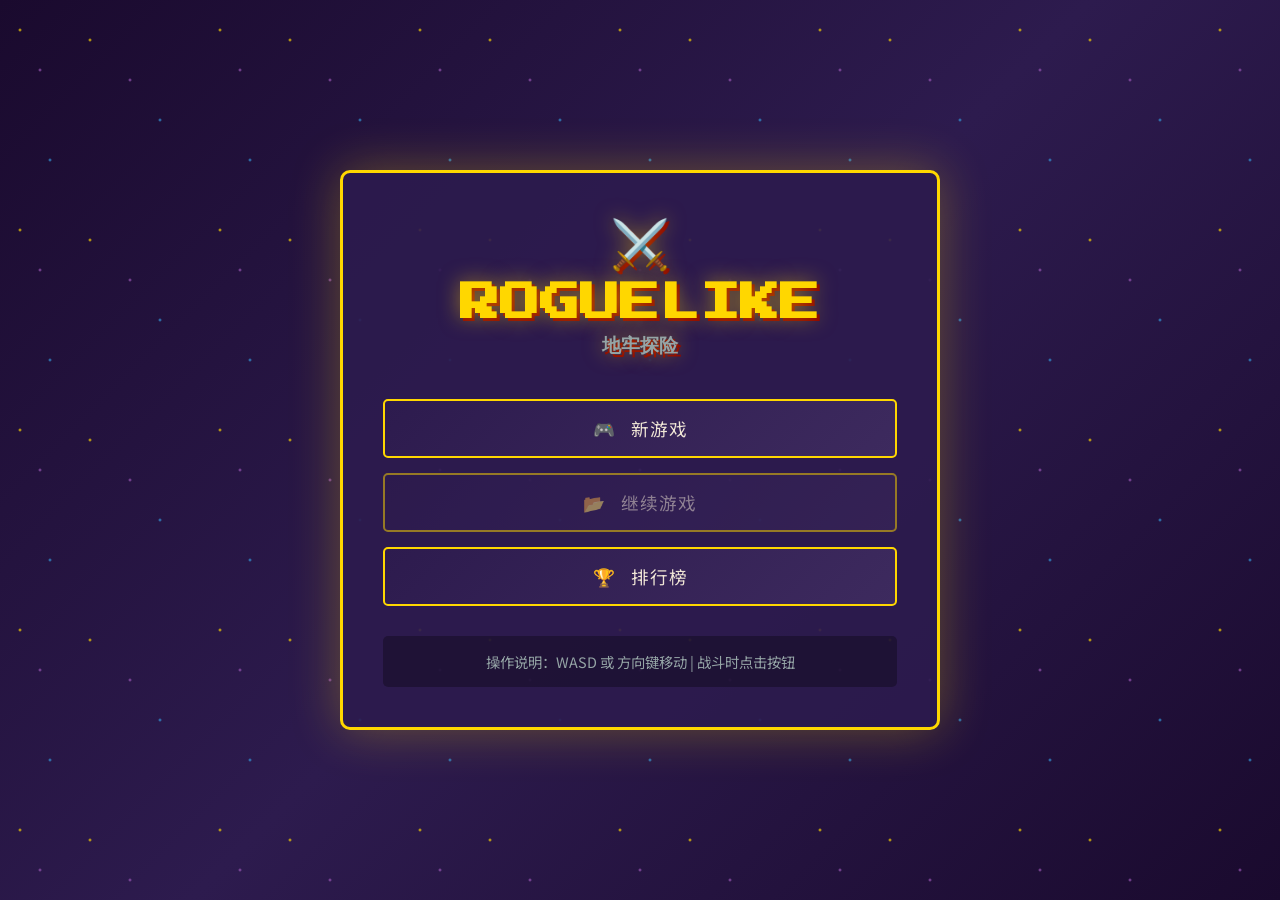
==== frontend/index.html @ e5e08348 ".304984940616331:a542dd87078f7dea1361ec938a90c319_6a3677250bc5a3fb0d9a4c0b.6a3685c40bc5a3fb0d9a4d8b." ====
<!DOCTYPE html>
<html lang="zh-CN">
<head>
    <meta charset="UTF-8">
    <meta name="viewport" content="width=device-width, initial-scale=1.0">
    <title>Roguelike 地牢探险</title>
    <link rel="stylesheet" href="css/style.css">
    <link href="https://fonts.googleapis.com/css2?family=Press+Start+2P&family=Noto+Sans+SC:wght@400;700&display=swap" rel="stylesheet">
</head>
<body>
    <div id="particles-bg"></div>

    <div id="main-menu" class="screen active">
        <div class="menu-container">
            <h1 class="game-title">
                <span class="title-icon">⚔️</span>
                <span class="title-text">ROGUELIKE</span>
                <span class="title-sub">地牢探险</span>
            </h1>
            <div class="menu-buttons">
                <button class="menu-btn" id="new-game-btn">
                    <span class="btn-icon">🎮</span>
                    新游戏
                </button>
                <button class="menu-btn" id="continue-btn">
                    <span class="btn-icon">📂</span>
                    继续游戏
                </button>
                <button class="menu-btn" id="scores-btn">
                    <span class="btn-icon">🏆</span>
                    排行榜
                </button>
            </div>
            <div class="menu-controls">
                <p>操作说明：WASD 或 方向键移动 | 战斗时点击按钮</p>
            </div>
        </div>
    </div>

    <div id="scores-screen" class="screen">
        <div class="scores-container">
            <h2 class="scores-title">🏆 历史排行榜</h2>
            <div id="scores-list" class="scores-list">
            </div>
            <button class="menu-btn back-btn" id="back-to-menu-btn">
                <span class="btn-icon">🔙</span>
                返回主菜单
            </button>
        </div>
    </div>

    <div id="game-screen" class="screen">
        <div class="game-container">
            <div class="left-panel">
                <div id="weather-panel" class="weather-panel hidden">
                    <h3 class="panel-title">🌤️ 当前天气</h3>
                    <div id="weather-grid" class="weather-grid"></div>
                </div>
                <div class="player-panel">
                    <h3 class="panel-title">🧙 角色状态</h3>
                    <div class="player-stats">
                        <div class="stat-row">
                            <span class="stat-label">等级</span>
                            <span class="stat-value" id="player-level">1</span>
                        </div>
                        <div class="stat-row">
                            <span class="stat-label">积分</span>
                            <span class="stat-value" id="player-score">0</span>
                        </div>
                        <div class="stat-row">
                            <span class="stat-label">击杀</span>
                            <span class="stat-value" id="player-kills">0</span>
                        </div>
                        <div class="stat-row">
                            <span class="stat-label">层数</span>
                            <span class="stat-value" id="player-floor">1</span>
                        </div>
                        <div class="stat-row">
                            <span class="stat-label">💰 金币</span>
                            <span class="stat-value" id="player-gold" style="color: var(--accent-gold);">50</span>
                        </div>
                    </div>
                    <div class="bar-container">
                        <div class="bar-label">
                            <span>❤️ 生命值</span>
                            <span id="hp-text">100/100</span>
                        </div>
                        <div class="bar hp-bar">
                            <div class="bar-fill" id="hp-fill"></div>
                        </div>
                    </div>
                    <div class="bar-container">
                        <div class="bar-label">
                            <span>⭐ 经验值</span>
                            <span id="exp-text">0/100</span>
                        </div>
                        <div class="bar exp-bar">
                            <div class="bar-fill" id="exp-fill"></div>
                        </div>
                    </div>
                    <div class="attributes">
                        <div class="attr-item">
                            <span class="attr-icon">⚔️</span>
                            <span class="attr-label">攻击</span>
                            <span class="attr-value" id="player-attack">10</span>
                        </div>
                        <div class="attr-item">
                            <span class="attr-icon">🛡️</span>
                            <span class="attr-label">防御</span>
                            <span class="attr-value" id="player-defense">5</span>
                        </div>
                    </div>
                    <div class="equipment-slots">
                        <h4 class="sub-title">装备栏</h4>
                        <div class="equip-row">
                            <div class="equip-slot" data-slot="weapon">
                                <span class="slot-label">武器</span>
                                <div class="slot-content" id="equip-weapon">-</div>
                            </div>
                            <div class="equip-slot" data-slot="armor">
                                <span class="slot-label">护甲</span>
                                <div class="slot-content" id="equip-armor">-</div>
                            </div>
                            <div class="equip-slot" data-slot="accessory">
                                <span class="slot-label">饰品</span>
                                <div class="slot-content" id="equip-accessory">-</div>
                            </div>
                        </div>
                    </div>
                </div>
            </div>

            <div class="center-panel">
                <div id="map-container" class="map-container">
                    <div id="game-map" class="game-map"></div>
                </div>

                <div id="combat-overlay" class="combat-overlay hidden">
                    <div class="combat-container">
                        <h3 class="combat-title">⚔️ 战斗中！</h3>
                        <div class="combat-enemy">
                            <div class="enemy-icon" id="enemy-icon">👹</div>
                            <div class="enemy-info">
                                <div class="enemy-name" id="enemy-name">敌人</div>
                                <div class="bar-container">
                                    <div class="bar-label">
                                        <span>❤️ HP</span>
                                        <span id="enemy-hp-text">50/50</span>
                                    </div>
                                    <div class="bar enemy-hp-bar">
                                        <div class="bar-fill" id="enemy-hp-fill"></div>
                                    </div>
                                </div>
                            </div>
                        </div>
                        <div class="combat-log" id="combat-log"></div>
                        <div class="combat-actions" id="combat-actions">
                            <button class="combat-btn attack-btn" data-action="attack">
                                <span class="btn-icon">⚔️</span>攻击
                            </button>
                            <button class="combat-btn defend-btn" data-action="defend">
                                <span class="btn-icon">🛡️</span>防御
                            </button>
                            <button class="combat-btn heal-btn" data-action="heal">
                                <span class="btn-icon">💚</span>休息
                            </button>
                            <button class="combat-btn flee-btn" data-action="flee">
                                <span class="btn-icon">🏃</span>逃跑
                            </button>
                        </div>
                    </div>
                </div>
            </div>

            <div class="right-panel">
                <div class="inventory-panel">
                    <h3 class="panel-title">🎒 背包</h3>
                    <div id="inventory-grid" class="inventory-grid"></div>
                </div>
                <div class="quest-panel">
                    <h3 class="panel-title">📋 当前任务</h3>
                    <div id="quest-list" class="quest-list"></div>
                </div>
                <div class="combo-info">
                    <span id="combo-display" class="combo-display hidden">🔥 连击 x1</span>
                </div>
                <div class="log-panel">
                    <h3 class="panel-title">📜 消息日志</h3>
                    <div id="game-log" class="game-log"></div>
                </div>
                <div class="game-actions">
                    <button class="action-btn" id="save-btn">
                        <span class="btn-icon">💾</span>保存
                    </button>
                    <button class="action-btn" id="quit-btn">
                        <span class="btn-icon">🚪</span>退出
                    </button>
                </div>
            </div>
        </div>
    </div>

    <div id="gameover-screen" class="screen">
        <div class="gameover-container">
            <h2 class="gameover-title">💀 你死了</h2>
            <div class="gameover-stats">
                <div class="final-stat">
                    <span class="stat-icon">🏆</span>
                    <span class="stat-label">最终积分</span>
                    <span class="stat-value" id="final-score">0</span>
                </div>
                <div class="final-stat">
                    <span class="stat-icon">⚔️</span>
                    <span class="stat-label">击杀敌人</span>
                    <span class="stat-value" id="final-kills">0</span>
                </div>
                <div class="final-stat">
                    <span class="stat-icon">🏰</span>
                    <span class="stat-label">到达层数</span>
                    <span class="stat-value" id="final-floor">1</span>
                </div>
                <div class="final-stat">
                    <span class="stat-icon">⭐</span>
                    <span class="stat-label">角色等级</span>
                    <span class="stat-value" id="final-level">1</span>
                </div>
            </div>
            <div class="medal-display" id="medal-display">🥉</div>
            <div class="gameover-actions">
                <button class="menu-btn" id="restart-btn">
                    <span class="btn-icon">🔄</span>再来一局
                </button>
                <button class="menu-btn" id="menu-btn">
                    <span class="btn-icon">🏠</span>返回主菜单
                </button>
            </div>
        </div>
    </div>

    <div id="item-modal" class="modal hidden">
        <div class="modal-content">
            <h3 class="modal-title" id="modal-item-name">物品名称</h3>
            <div class="modal-item-info">
                <span class="modal-item-icon" id="modal-item-icon">🗡️</span>
                <span class="modal-item-rarity" id="modal-item-rarity">普通</span>
            </div>
            <div class="modal-item-stats" id="modal-item-stats"></div>
            <div class="modal-actions">
                <button class="modal-btn" id="equip-btn">装备</button>
                <button class="modal-btn hidden" id="use-btn">使用</button>
                <button class="modal-btn" id="discard-btn">丢弃</button>
                <button class="modal-btn" id="close-modal-btn">关闭</button>
            </div>
        </div>
    </div>

    <div id="merchant-overlay" class="modal hidden">
        <div class="modal-content merchant-modal">
            <div class="merchant-header">
                <div class="merchant-avatar">
                    <span id="merchant-icon">🧙‍♂️</span>
                </div>
                <div class="merchant-title">
                    <h3 class="modal-title" id="merchant-name">流浪商人</h3>
                    <div class="merchant-gold-display">
                        <span>💰 你的金币: </span>
                        <span id="merchant-gold" style="color: var(--accent-gold);">50</span>
                    </div>
                </div>
                <button class="close-btn" id="close-merchant-btn">✕</button>
            </div>
            
            <div class="merchant-tabs">
                <button class="merchant-tab active" id="tab-buy">🛒 购买装备</button>
                <button class="merchant-tab" id="tab-sell">📤 出售物品</button>
                <button class="merchant-tab" id="tab-upgrade">💪 购买属性</button>
                <button class="merchant-tab" id="tab-steal">🗡️ 盗窃</button>
            </div>
            
            <div class="merchant-content" id="merchant-content"></div>
        </div>
    </div>

    <div id="shop-item-modal" class="modal hidden">
        <div class="modal-content" style="max-width: 420px;">
            <h3 class="modal-title" id="shop-item-name">物品名称</h3>
            <div class="modal-item-info">
                <span class="modal-item-icon" id="shop-item-icon">🗡️</span>
                <span class="modal-item-rarity" id="shop-item-rarity">普通</span>
            </div>
            <div class="shop-item-price" id="shop-item-price">💰 50</div>
            <div class="modal-item-stats" id="shop-item-stats"></div>
            <div class="shop-item-desc" id="shop-item-desc"></div>
            <div class="modal-actions">
                <button class="modal-btn" id="shop-confirm-btn" style="background: #2ECC71;">确认购买</button>
                <button class="modal-btn" id="shop-cancel-btn">取消</button>
            </div>
        </div>
    </div>

    <div id="notification" class="notification hidden"></div>

    <script src="js/data.js"></script>
    <script src="js/weatherSystem.js"></script>
    <script src="js/mapGenerator.js"></script>
    <script src="js/combatSystem.js"></script>
    <script src="js/characterSystem.js"></script>
    <script src="js/storage.js"></script>
    <script src="js/game.js"></script>
    <script src="js/main.js"></script>
</body>
</html>
---- frontend/css/style.css ----
* {
    margin: 0;
    padding: 0;
    box-sizing: border-box;
}

:root {
    --bg-primary: #1a0a2e;
    --bg-secondary: #2D1B4E;
    --bg-tertiary: #3d2a5e;
    --accent-gold: #FFD700;
    --accent-red: #8B0000;
    --accent-cyan: #1A5276;
    --text-primary: #f0e6d6;
    --text-secondary: #95A5A6;
    --hp-color: #e74c3c;
    --exp-color: #9b59b6;
    --rarity-common: #95A5A6;
    --rarity-uncommon: #2ECC71;
    --rarity-rare: #3498DB;
    --rarity-epic: #9B59B6;
    --rarity-legendary: #F1C40F;
}

body {
    font-family: 'Noto Sans SC', sans-serif;
    background: linear-gradient(135deg, #1a0a2e 0%, #2D1B4E 50%, #1a0a2e 100%);
    color: var(--text-primary);
    min-height: 100vh;
    overflow: hidden;
}

#particles-bg {
    position: fixed;
    top: 0;
    left: 0;
    width: 100%;
    height: 100%;
    pointer-events: none;
    z-index: 0;
    background: 
        radial-gradient(2px 2px at 20px 30px, #FFD700, transparent),
        radial-gradient(2px 2px at 40px 70px, #9B59B6, transparent),
        radial-gradient(2px 2px at 50px 160px, #3498DB, transparent),
        radial-gradient(2px 2px at 90px 40px, #FFD700, transparent),
        radial-gradient(2px 2px at 130px 80px, #9B59B6, transparent),
        radial-gradient(2px 2px at 160px 120px, #3498DB, transparent);
    background-size: 200px 200px;
    animation: twinkle 4s ease-in-out infinite;
}

@keyframes twinkle {
    0%, 100% { opacity: 0.5; }
    50% { opacity: 1; }
}

.screen {
    position: fixed;
    top: 0;
    left: 0;
    width: 100%;
    height: 100%;
    display: none;
    z-index: 1;
}

.screen.active {
    display: flex;
}

.menu-container, .scores-container, .gameover-container {
    margin: auto;
    text-align: center;
    padding: 40px;
    background: rgba(45, 27, 78, 0.9);
    border: 3px solid var(--accent-gold);
    border-radius: 10px;
    box-shadow: 0 0 50px rgba(255, 215, 0, 0.3);
    max-width: 600px;
    width: 90%;
}

.game-title {
    font-family: 'Press Start 2P', cursive;
    font-size: 2.5rem;
    color: var(--accent-gold);
    text-shadow: 0 0 20px rgba(255, 215, 0, 0.5), 3px 3px 0 var(--accent-red);
    margin-bottom: 40px;
    animation: float 3s ease-in-out infinite;
}

@keyframes float {
    0%, 100% { transform: translateY(0); }
    50% { transform: translateY(-10px); }
}

.title-icon {
    display: block;
    font-size: 3rem;
    margin-bottom: 10px;
}

.title-sub {
    display: block;
    font-size: 1.2rem;
    color: var(--text-secondary);
    margin-top: 10px;
}

.menu-buttons {
    display: flex;
    flex-direction: column;
    gap: 15px;
    margin-bottom: 30px;
}

.menu-btn {
    background: linear-gradient(135deg, var(--bg-secondary) 0%, var(--bg-tertiary) 100%);
    border: 2px solid var(--accent-gold);
    color: var(--text-primary);
    padding: 15px 30px;
    font-size: 1.1rem;
    font-family: 'Noto Sans SC', sans-serif;
    cursor: pointer;
    border-radius: 5px;
    transition: all 0.3s ease;
    text-transform: uppercase;
    letter-spacing: 1px;
    position: relative;
    overflow: hidden;
}

.menu-btn:hover {
    background: linear-gradient(135deg, var(--accent-gold) 0%, #ffed4a 100%);
    color: var(--bg-primary);
    transform: translateY(-3px);
    box-shadow: 0 5px 20px rgba(255, 215, 0, 0.5);
}

.menu-btn:active {
    transform: translateY(-1px);
}

.btn-icon {
    margin-right: 10px;
}

.menu-controls {
    margin-top: 30px;
    padding: 15px;
    background: rgba(0, 0, 0, 0.3);
    border-radius: 5px;
    font-size: 0.9rem;
    color: var(--text-secondary);
}

.scores-title {
    font-size: 1.8rem;
    color: var(--accent-gold);
    margin-bottom: 30px;
}

.scores-list {
    max-height: 400px;
    overflow-y: auto;
    margin-bottom: 30px;
}

.score-item {
    display: flex;
    justify-content: space-between;
    align-items: center;
    padding: 12px 20px;
    margin-bottom: 10px;
    background: rgba(0, 0, 0, 0.3);
    border-radius: 5px;
    border-left: 4px solid var(--accent-gold);
}

.score-rank {
    font-size: 1.5rem;
    font-weight: bold;
    color: var(--accent-gold);
    width: 40px;
}

.score-info {
    flex: 1;
    text-align: left;
    margin-left: 15px;
}

.score-value {
    font-size: 1.3rem;
    font-weight: bold;
    color: var(--accent-gold);
}

.score-date {
    font-size: 0.8rem;
    color: var(--text-secondary);
}

.back-btn {
    margin-top: 20px;
}

.game-container {
    display: flex;
    width: 100%;
    height: 100vh;
    padding: 10px;
    gap: 10px;
}

.left-panel, .right-panel {
    width: 280px;
    display: flex;
    flex-direction: column;
    gap: 10px;
}

.center-panel {
    flex: 1;
    position: relative;
    display: flex;
    flex-direction: column;
}

.player-panel, .inventory-panel, .log-panel {
    background: rgba(45, 27, 78, 0.9);
    border: 2px solid var(--accent-gold);
    border-radius: 8px;
    padding: 15px;
}

.panel-title {
    font-size: 1.1rem;
    color: var(--accent-gold);
    margin-bottom: 15px;
    padding-bottom: 10px;
    border-bottom: 1px solid var(--accent-gold);
}

.player-stats {
    display: grid;
    grid-template-columns: 1fr 1fr;
    gap: 10px;
    margin-bottom: 15px;
}

.stat-row {
    display: flex;
    justify-content: space-between;
    background: rgba(0, 0, 0, 0.3);
    padding: 8px;
    border-radius: 4px;
}

.stat-label {
    color: var(--text-secondary);
}

.stat-value {
    font-weight: bold;
    color: var(--accent-gold);
}

.bar-container {
    margin-bottom: 12px;
}

.bar-label {
    display: flex;
    justify-content: space-between;
    margin-bottom: 5px;
    font-size: 0.9rem;
}

.bar {
    height: 20px;
    background: rgba(0, 0, 0, 0.5);
    border-radius: 10px;
    overflow: hidden;
    border: 1px solid rgba(255, 255, 255, 0.2);
}

.bar-fill {
    height: 100%;
    transition: width 0.3s ease;
    border-radius: 10px;
}

.hp-bar .bar-fill {
    background: linear-gradient(90deg, #c0392b, #e74c3c);
}

.exp-bar .bar-fill {
    background: linear-gradient(90deg, #8e44ad, #9b59b6);
}

.enemy-hp-bar .bar-fill {
    background: linear-gradient(90deg, #c0392b, #e74c3c);
}

.attributes {
    display: flex;
    gap: 15px;
    margin-top: 15px;
}

.attr-item {
    flex: 1;
    background: rgba(0, 0, 0, 0.3);
    padding: 10px;
    border-radius: 5px;
    text-align: center;
}

.attr-icon {
    display: block;
    font-size: 1.5rem;
}

.attr-label {
    display: block;
    font-size: 0.8rem;
    color: var(--text-secondary);
}

.attr-value {
    display: block;
    font-size: 1.2rem;
    font-weight: bold;
    color: var(--accent-gold);
}

.sub-title {
    font-size: 0.9rem;
    color: var(--text-secondary);
    margin: 15px 0 10px 0;
}

.equipment-slots {
    margin-top: 15px;
}

.equip-row {
    display: flex;
    gap: 8px;
}

.equip-slot {
    flex: 1;
    background: rgba(0, 0, 0, 0.3);
    border: 2px dashed var(--text-secondary);
    border-radius: 5px;
    padding: 8px;
    text-align: center;
    min-height: 60px;
    cursor: pointer;
    transition: all 0.2s ease;
}

.equip-slot:hover {
    border-color: var(--accent-gold);
    background: rgba(255, 215, 0, 0.1);
}

.equip-slot.equipped {
    border-style: solid;
    border-color: var(--accent-gold);
}

.slot-label {
    display: block;
    font-size: 0.7rem;
    color: var(--text-secondary);
    margin-bottom: 5px;
}

.slot-content {
    font-size: 1.5rem;
}

.map-container {
    flex: 1;
    background: rgba(0, 0, 0, 0.7);
    border: 2px solid var(--accent-gold);
    border-radius: 8px;
    overflow: hidden;
    position: relative;
}

.game-map {
    width: 100%;
    height: 100%;
    display: grid;
    font-family: 'Courier New', monospace;
    font-size: 12px;
    line-height: 1;
    padding: 10px;
    overflow: auto;
}

.map-row {
    display: flex;
    white-space: nowrap;
}

.map-cell {
    width: 16px;
    height: 16px;
    display: flex;
    align-items: center;
    justify-content: center;
    font-size: 14px;
}

.map-cell.wall {
    background: #1a1a2e;
    color: #4a4a6a;
}

.map-cell.floor {
    background: #2d2d4a;
    color: #5a5a7a;
}

.map-cell.floor.explored {
    background: #3d3d5a;
}

.map-cell.player {
    color: #FFD700;
    text-shadow: 0 0 10px rgba(255, 215, 0, 0.8);
    animation: pulse 1s ease-in-out infinite;
}

@keyframes pulse {
    0%, 100% { transform: scale(1); }
    50% { transform: scale(1.2); }
}

.map-cell.enemy {
    color: #e74c3c;
}

.map-cell.item {
    color: #f39c12;
}

.map-cell.stairs {
    color: #3498db;
    animation: glow 2s ease-in-out infinite;
}

@keyframes glow {
    0%, 100% { text-shadow: 0 0 5px #3498db; }
    50% { text-shadow: 0 0 15px #3498db, 0 0 25px #3498db; }
}

.map-cell.unexplored {
    background: #0a0a1a;
    color: transparent;
}

.inventory-grid {
    display: grid;
    grid-template-columns: repeat(4, 1fr);
    gap: 5px;
    max-height: 200px;
    overflow-y: auto;
}

.inventory-slot {
    aspect-ratio: 1;
    background: rgba(0, 0, 0, 0.3);
    border: 2px solid var(--text-secondary);
    border-radius: 5px;
    display: flex;
    align-items: center;
    justify-content: center;
    font-size: 1.5rem;
    cursor: pointer;
    transition: all 0.2s ease;
    position: relative;
}

.inventory-slot:hover {
    border-color: var(--accent-gold);
    transform: scale(1.1);
}

.inventory-slot.rarity-common { border-color: var(--rarity-common); }
.inventory-slot.rarity-uncommon { border-color: var(--rarity-uncommon); }
.inventory-slot.rarity-rare { border-color: var(--rarity-rare); }
.inventory-slot.rarity-epic { border-color: var(--rarity-epic); }
.inventory-slot.rarity-legendary { 
    border-color: var(--rarity-legendary);
    box-shadow: 0 0 10px rgba(241, 196, 15, 0.5);
}

.game-log {
    height: 200px;
    overflow-y: auto;
    background: rgba(0, 0, 0, 0.3);
    border-radius: 5px;
    padding: 10px;
    font-size: 0.85rem;
    line-height: 1.5;
}

.log-entry {
    margin-bottom: 5px;
    padding: 3px 5px;
    border-radius: 3px;
}

.log-entry.combat { background: rgba(231, 76, 60, 0.2); }
.log-entry.item { background: rgba(243, 156, 18, 0.2); }
.log-entry.level { background: rgba(155, 89, 182, 0.2); }
.log-entry.system { background: rgba(52, 152, 219, 0.2); }

.game-actions {
    display: flex;
    gap: 10px;
}

.action-btn {
    flex: 1;
    background: var(--bg-tertiary);
    border: 2px solid var(--accent-gold);
    color: var(--text-primary);
    padding: 10px;
    font-size: 0.9rem;
    border-radius: 5px;
    cursor: pointer;
    transition: all 0.2s ease;
}

.action-btn:hover {
    background: var(--accent-gold);
    color: var(--bg-primary);
}

.combat-overlay {
    position: absolute;
    top: 0;
    left: 0;
    width: 100%;
    height: 100%;
    background: rgba(0, 0, 0, 0.9);
    display: flex;
    align-items: center;
    justify-content: center;
    z-index: 10;
    animation: fadeIn 0.3s ease;
}

@keyframes fadeIn {
    from { opacity: 0; }
    to { opacity: 1; }
}

.combat-container {
    background: var(--bg-secondary);
    border: 3px solid var(--accent-red);
    border-radius: 10px;
    padding: 30px;
    max-width: 500px;
    width: 90%;
    text-align: center;
    box-shadow: 0 0 50px rgba(139, 0, 0, 0.5);
}

.combat-title {
    font-size: 1.5rem;
    color: var(--accent-red);
    margin-bottom: 20px;
    animation: shake 0.5s ease-in-out;
}

@keyframes shake {
    0%, 100% { transform: translateX(0); }
    25% { transform: translateX(-5px); }
    75% { transform: translateX(5px); }
}

.combat-enemy {
    display: flex;
    align-items: center;
    gap: 20px;
    margin-bottom: 20px;
    padding: 20px;
    background: rgba(0, 0, 0, 0.3);
    border-radius: 10px;
}

.enemy-icon {
    font-size: 4rem;
    animation: enemyIdle 2s ease-in-out infinite;
}

@keyframes enemyIdle {
    0%, 100% { transform: translateY(0); }
    50% { transform: translateY(-10px); }
}

.enemy-info {
    flex: 1;
    text-align: left;
}

.enemy-name {
    font-size: 1.3rem;
    color: var(--accent-red);
    margin-bottom: 10px;
}

.combat-log {
    height: 100px;
    overflow-y: auto;
    background: rgba(0, 0, 0, 0.5);
    border-radius: 5px;
    padding: 10px;
    margin-bottom: 20px;
    text-align: left;
    font-size: 0.9rem;
}

.combat-log-entry {
    margin-bottom: 5px;
}

.combat-actions {
    display: grid;
    grid-template-columns: repeat(2, 1fr);
    gap: 10px;
}

.combat-btn {
    padding: 15px;
    font-size: 1rem;
    border: 2px solid;
    border-radius: 5px;
    cursor: pointer;
    transition: all 0.2s ease;
    font-family: 'Noto Sans SC', sans-serif;
}

.attack-btn {
    background: rgba(231, 76, 60, 0.2);
    border-color: #e74c3c;
    color: #e74c3c;
}

.attack-btn:hover:not(:disabled) {
    background: #e74c3c;
    color: white;
}

.defend-btn {
    background: rgba(52, 152, 219, 0.2);
    border-color: #3498db;
    color: #3498db;
}

.defend-btn:hover:not(:disabled) {
    background: #3498db;
    color: white;
}

.heal-btn {
    background: rgba(46, 204, 113, 0.2);
    border-color: #2ecc71;
    color: #2ecc71;
}

.heal-btn:hover:not(:disabled) {
    background: #2ecc71;
    color: white;
}

.flee-btn {
    background: rgba(243, 156, 18, 0.2);
    border-color: #f39c12;
    color: #f39c12;
}

.flee-btn:hover:not(:disabled) {
    background: #f39c12;
    color: white;
}

.combat-btn:disabled {
    opacity: 0.5;
    cursor: not-allowed;
}

.damage-number {
    position: absolute;
    font-size: 2rem;
    font-weight: bold;
    color: #e74c3c;
    text-shadow: 2px 2px 0 #000;
    animation: damageFloat 1s ease-out forwards;
    pointer-events: none;
}

@keyframes damageFloat {
    0% { transform: translateY(0) scale(1); opacity: 1; }
    100% { transform: translateY(-50px) scale(1.5); opacity: 0; }
}

.gameover-title {
    font-size: 2.5rem;
    color: var(--accent-red);
    margin-bottom: 30px;
    text-shadow: 0 0 20px rgba(139, 0, 0, 0.5);
}

.gameover-stats {
    display: grid;
    grid-template-columns: 1fr 1fr;
    gap: 15px;
    margin-bottom: 30px;
}

.final-stat {
    background: rgba(0, 0, 0, 0.3);
    padding: 20px;
    border-radius: 10px;
    border: 2px solid var(--accent-gold);
}

.stat-icon {
    display: block;
    font-size: 2rem;
    margin-bottom: 5px;
}

.final-stat .stat-label {
    display: block;
    font-size: 0.9rem;
    color: var(--text-secondary);
    margin-bottom: 5px;
}

.final-stat .stat-value {
    display: block;
    font-size: 2rem;
    color: var(--accent-gold);
}

.medal-display {
    font-size: 5rem;
    margin: 20px 0;
    animation: medalSpin 2s ease-in-out;
}

@keyframes medalSpin {
    0% { transform: rotate(0deg) scale(0); }
    50% { transform: rotate(360deg) scale(1.2); }
    100% { transform: rotate(720deg) scale(1); }
}

.gameover-actions {
    display: flex;
    gap: 15px;
    justify-content: center;
}

.modal {
    position: fixed;
    top: 0;
    left: 0;
    width: 100%;
    height: 100%;
    background: rgba(0, 0, 0, 0.8);
    display: flex;
    align-items: center;
    justify-content: center;
    z-index: 100;
}

.modal-content {
    background: var(--bg-secondary);
    border: 3px solid var(--accent-gold);
    border-radius: 10px;
    padding: 30px;
    max-width: 400px;
    width: 90%;
    text-align: center;
}

.modal-title {
    font-size: 1.5rem;
    color: var(--accent-gold);
    margin-bottom: 20px;
}

.modal-item-info {
    margin-bottom: 20px;
}

.modal-item-icon {
    font-size: 4rem;
    display: block;
    margin-bottom: 10px;
}

.modal-item-rarity {
    padding: 5px 15px;
    border-radius: 20px;
    font-size: 0.9rem;
}

.modal-item-stats {
    background: rgba(0, 0, 0, 0.3);
    padding: 15px;
    border-radius: 5px;
    margin-bottom: 20px;
}

.modal-stat {
    display: flex;
    justify-content: space-between;
    margin-bottom: 5px;
}

.modal-actions {
    display: flex;
    gap: 10px;
    justify-content: center;
}

.modal-btn {
    padding: 10px 20px;
    background: var(--bg-tertiary);
    border: 2px solid var(--accent-gold);
    color: var(--text-primary);
    border-radius: 5px;
    cursor: pointer;
    transition: all 0.2s ease;
}

.modal-btn:hover {
    background: var(--accent-gold);
    color: var(--bg-primary);
}

.notification {
    position: fixed;
    top: 20px;
    left: 50%;
    transform: translateX(-50%);
    background: var(--bg-secondary);
    border: 2px solid var(--accent-gold);
    padding: 15px 30px;
    border-radius: 5px;
    z-index: 1000;
    animation: slideDown 0.3s ease;
    box-shadow: 0 5px 20px rgba(0, 0, 0, 0.5);
}

@keyframes slideDown {
    from { transform: translateX(-50%) translateY(-100px); opacity: 0; }
    to { transform: translateX(-50%) translateY(0); opacity: 1; }
}

.hidden {
    display: none !important;
}

@media (max-width: 1200px) {
    .game-container {
        flex-direction: column;
        height: auto;
        min-height: 100vh;
        overflow-y: auto;
    }
    
    .left-panel, .right-panel {
        width: 100%;
        flex-direction: row;
        flex-wrap: wrap;
    }
    
    .player-panel, .inventory-panel, .log-panel {
        flex: 1;
        min-width: 250px;
    }
    
    .center-panel {
        min-height: 400px;
    }
}

@media (max-width: 768px) {
    .game-title {
        font-size: 1.5rem;
    }
    
    .left-panel, .right-panel {
        flex-direction: column;
    }
    
    .player-panel, .inventory-panel, .log-panel {
        width: 100%;
    }
    
    .game-map {
        font-size: 10px;
    }
    
    .map-cell {
        width: 12px;
        height: 12px;
        font-size: 10px;
    }
}

::-webkit-scrollbar {
    width: 8px;
    height: 8px;
}

::-webkit-scrollbar-track {
    background: rgba(0, 0, 0, 0.3);
    border-radius: 4px;
}

::-webkit-scrollbar-thumb {
    background: var(--accent-gold);
    border-radius: 4px;
}

::-webkit-scrollbar-thumb:hover {
    background: #ffed4a;
}

.weather-panel {
    background: rgba(45, 27, 78, 0.9);
    border: 2px solid var(--accent-gold);
    border-radius: 8px;
    padding: 15px;
    margin-bottom: 10px;
}

.weather-grid {
    display: flex;
    flex-direction: column;
    gap: 8px;
}

.weather-item {
    display: flex;
    align-items: center;
    gap: 10px;
    padding: 8px 10px;
    background: rgba(0, 0, 0, 0.3);
    border-radius: 5px;
    border-left: 4px solid;
    transition: all 0.3s ease;
}

.weather-item:hover {
    background: rgba(255, 255, 255, 0.05);
}

.weather-icon {
    font-size: 1.5rem;
    animation: weatherPulse 2s ease-in-out infinite;
}

@keyframes weatherPulse {
    0%, 100% { transform: scale(1); opacity: 1; }
    50% { transform: scale(1.1); opacity: 0.9; }
}

.weather-info {
    flex: 1;
}

.weather-name {
    font-size: 0.95rem;
    font-weight: bold;
    color: var(--text-primary);
}

.weather-duration {
    font-size: 0.75rem;
    color: var(--text-secondary);
    margin-bottom: 4px;
}

.weather-progress {
    width: 100%;
    height: 4px;
    background: rgba(0, 0, 0, 0.4);
    border-radius: 2px;
    overflow: hidden;
}

.weather-progress-bar {
    height: 100%;
    border-radius: 2px;
    transition: width 0.3s ease, background 0.3s ease;
}

.weather-item.urgent {
    animation: urgentPulse 1s ease-in-out infinite;
    border-left-width: 6px;
}

.weather-item.urgent .weather-icon {
    animation: urgentShake 0.5s ease-in-out infinite;
}

@keyframes urgentPulse {
    0%, 100% { box-shadow: 0 0 0 0 rgba(231, 76, 60, 0); }
    50% { box-shadow: 0 0 10px 2px rgba(231, 76, 60, 0.4); }
}

@keyframes urgentShake {
    0%, 100% { transform: translateX(0); }
    25% { transform: translateX(-2px) rotate(-5deg); }
    75% { transform: translateX(2px) rotate(5deg); }
}

.map-cell.dimmed {
    opacity: 0.45;
    filter: saturate(0.6);
}

.map-container.weather-acid-rain {
    background: rgba(39, 174, 96, 0.15) !important;
    box-shadow: inset 0 0 80px rgba(39, 174, 96, 0.4), 0 0 30px rgba(39, 174, 96, 0.2);
}

.map-container.weather-acid-rain::before {
    content: '';
    position: absolute;
    top: 0;
    left: 0;
    right: 0;
    bottom: 0;
    background: 
        repeating-linear-gradient(
            100deg,
            transparent 0%,
            transparent 48%,
            rgba(39, 174, 96, 0.3) 49%,
            rgba(46, 204, 113, 0.5) 50%,
            rgba(39, 174, 96, 0.3) 51%,
            transparent 52%,
            transparent 100%
        );
    background-size: 12px 100%;
    animation: acidRain 0.5s linear infinite;
    pointer-events: none;
    opacity: 0.7;
    z-index: 10;
}

.map-container.weather-acid-rain::after {
    content: '💧';
    position: absolute;
    top: -20px;
    left: 0;
    right: 0;
    bottom: 0;
    font-size: 16px;
    line-height: 30px;
    letter-spacing: 40px;
    text-align: center;
    overflow: hidden;
    animation: acidRainDrops 1.5s linear infinite;
    pointer-events: none;
    opacity: 0.4;
    z-index: 11;
}

@keyframes acidRain {
    0% { background-position: 0 0; }
    100% { background-position: 0 30px; }
}

@keyframes acidRainDrops {
    0% { transform: translateY(-100%); opacity: 0; }
    10% { opacity: 0.6; }
    90% { opacity: 0.6; }
    100% { transform: translateY(100%); opacity: 0; }
}

.map-container.weather-gravity {
    background: rgba(155, 89, 182, 0.18) !important;
    box-shadow: inset 0 0 100px rgba(155, 89, 182, 0.4), 0 0 40px rgba(155, 89, 182, 0.3);
}

.map-container.weather-gravity::before {
    content: '';
    position: absolute;
    top: 5%;
    left: 5%;
    right: 5%;
    bottom: 5%;
    border: 3px dashed rgba(155, 89, 182, 0.5);
    border-radius: 50%;
    animation: gravitySwirl 6s linear infinite;
    pointer-events: none;
    z-index: 10;
}

.map-container.weather-gravity::after {
    content: '🌀';
    position: absolute;
    top: 50%;
    left: 50%;
    transform: translate(-50%, -50%);
    font-size: 100px;
    opacity: 0.15;
    animation: gravityCenter 4s ease-in-out infinite;
    pointer-events: none;
    z-index: 9;
}

@keyframes gravitySwirl {
    0% { transform: rotate(0deg) scale(1); }
    50% { transform: rotate(180deg) scale(1.05); }
    100% { transform: rotate(360deg) scale(1); }
}

@keyframes gravityCenter {
    0%, 100% { transform: translate(-50%, -50%) rotate(0deg) scale(1); opacity: 0.15; }
    50% { transform: translate(-50%, -50%) rotate(180deg) scale(1.2); opacity: 0.25; }
}

.map-container.weather-extreme-cold {
    background: rgba(52, 152, 219, 0.2) !important;
    box-shadow: inset 0 0 80px rgba(52, 152, 219, 0.5), 0 0 30px rgba(52, 152, 219, 0.2);
    filter: saturate(0.7) brightness(0.95);
}

.map-container.weather-extreme-cold::before {
    content: '❄';
    position: absolute;
    top: 0;
    left: 0;
    right: 0;
    bottom: 0;
    color: rgba(155, 200, 255, 0.4);
    font-size: 18px;
    line-height: 25px;
    letter-spacing: 25px;
    text-align: center;
    overflow: hidden;
    animation: coldFalling 2.5s linear infinite;
    pointer-events: none;
    z-index: 10;
    text-shadow: 0 0 5px rgba(52, 152, 219, 0.5);
}

.map-container.weather-extreme-cold::after {
    content: '❄️';
    position: absolute;
    top: 0;
    left: 20px;
    right: 0;
    bottom: 0;
    color: rgba(255, 255, 255, 0.3);
    font-size: 12px;
    line-height: 40px;
    letter-spacing: 50px;
    text-align: left;
    overflow: hidden;
    animation: coldFalling2 4s linear infinite;
    pointer-events: none;
    z-index: 11;
}

@keyframes coldFalling {
    0% { transform: translateY(-100%) rotate(0deg); opacity: 0; }
    20% { opacity: 0.8; }
    80% { opacity: 0.8; }
    100% { transform: translateY(100%) rotate(360deg); opacity: 0; }
}

@keyframes coldFalling2 {
    0% { transform: translateY(-100%) rotate(0deg); opacity: 0; }
    15% { opacity: 0.5; }
    85% { opacity: 0.5; }
    100% { transform: translateY(100%) rotate(-360deg); opacity: 0; }
}

.map-container.weather-magma-heat {
    background: rgba(231, 76, 60, 0.2) !important;
    box-shadow: inset 0 0 100px rgba(231, 76, 60, 0.5), 0 0 40px rgba(231, 76, 60, 0.3);
    filter: saturate(1.2) contrast(1.05);
}

.map-container.weather-magma-heat::before {
    content: '';
    position: absolute;
    top: 0;
    left: 0;
    right: 0;
    bottom: 0;
    background: 
        radial-gradient(ellipse at 30% 100%, rgba(255, 100, 50, 0.4) 0%, transparent 60%),
        radial-gradient(ellipse at 70% 100%, rgba(231, 76, 60, 0.3) 0%, transparent 50%);
    animation: heatWave 1.5s ease-in-out infinite;
    pointer-events: none;
    z-index: 9;
}

.map-container.weather-magma-heat::after {
    content: '🔥';
    position: absolute;
    bottom: 5px;
    left: 0;
    right: 0;
    font-size: 20px;
    line-height: 25px;
    letter-spacing: 30px;
    text-align: center;
    opacity: 0.25;
    animation: heatFlicker 0.5s ease-in-out infinite alternate;
    pointer-events: none;
    z-index: 10;
}

@keyframes heatWave {
    0%, 100% { opacity: 0.7; transform: scaleY(1) translateY(0); }
    50% { opacity: 1; transform: scaleY(1.15) translateY(-5px); }
}

@keyframes heatFlicker {
    0% { opacity: 0.2; transform: scale(1); }
    100% { opacity: 0.35; transform: scale(1.1); }
}

.map-container.weather-thick-fog {
    background: rgba(127, 140, 141, 0.35) !important;
    box-shadow: inset 0 0 120px rgba(100, 110, 120, 0.7), 0 0 30px rgba(127, 140, 141, 0.3);
    filter: blur(0.5px) saturate(0.6);
}

.map-container.weather-thick-fog::before {
    content: '';
    position: absolute;
    top: 0;
    left: 0;
    right: 0;
    bottom: 0;
    background: 
        radial-gradient(ellipse at 20% 30%, rgba(220, 220, 220, 0.5) 0%, transparent 50%),
        radial-gradient(ellipse at 80% 70%, rgba(200, 200, 200, 0.4) 0%, transparent 50%),
        radial-gradient(ellipse at 50% 50%, rgba(180, 180, 180, 0.3) 0%, transparent 60%);
    background-size: 250% 250%;
    animation: fogDrift 12s ease-in-out infinite;
    pointer-events: none;
    z-index: 10;
}

.map-container.weather-thick-fog::after {
    content: '';
    position: absolute;
    top: 0;
    left: 0;
    right: 0;
    bottom: 0;
    background: 
        radial-gradient(ellipse at 60% 20%, rgba(200, 200, 200, 0.35) 0%, transparent 40%),
        radial-gradient(ellipse at 30% 80%, rgba(180, 180, 180, 0.3) 0%, transparent 45%);
    background-size: 300% 300%;
    animation: fogDrift2 20s ease-in-out infinite reverse;
    pointer-events: none;
    z-index: 11;
}

@keyframes fogDrift {
    0%, 100% { background-position: 0% 0%; opacity: 0.8; }
    50% { background-position: 100% 100%; opacity: 1; }
}

@keyframes fogDrift2 {
    0%, 100% { background-position: 100% 0%; }
    50% { background-position: 0% 100%; }
}

.map-container.weather-thunderstorm {
    background: rgba(70, 50, 20, 0.3) !important;
    box-shadow: inset 0 0 80px rgba(243, 156, 18, 0.3), 0 0 30px rgba(243, 156, 18, 0.2);
    animation: thunderFlash 3s ease-in-out infinite;
}

.map-container.weather-thunderstorm::before {
    content: '';
    position: absolute;
    top: 0;
    left: 0;
    right: 0;
    bottom: 0;
    background: 
        repeating-linear-gradient(
            95deg,
            transparent 0%,
            transparent 48%,
            rgba(200, 200, 255, 0.2) 49%,
            transparent 51%,
            transparent 100%
        );
    background-size: 15px 100%;
    animation: rainFall 0.6s linear infinite;
    pointer-events: none;
    opacity: 0.6;
    z-index: 9;
}

.map-container.weather-thunderstorm::after {
    content: '⚡';
    position: absolute;
    top: 10%;
    left: 50%;
    transform: translateX(-50%);
    font-size: 80px;
    opacity: 0;
    animation: lightningBolt 3s ease-in-out infinite;
    pointer-events: none;
    z-index: 15;
    filter: drop-shadow(0 0 20px rgba(255, 255, 0, 0.8));
}

@keyframes thunderFlash {
    0%, 88%, 100% { 
        box-shadow: inset 0 0 80px rgba(243, 156, 18, 0.3), 0 0 30px rgba(243, 156, 18, 0.2);
        background: rgba(70, 50, 20, 0.3);
    }
    89%, 91% { 
        box-shadow: inset 0 0 150px rgba(255, 255, 255, 0.9), 0 0 60px rgba(255, 255, 0, 0.6);
        background: rgba(180, 160, 100, 0.4);
    }
    90% { 
        box-shadow: inset 0 0 100px rgba(255, 255, 200, 0.7), 0 0 40px rgba(255, 200, 0, 0.5);
    }
}

@keyframes rainFall {
    0% { background-position: 0 0; }
    100% { background-position: 0 40px; }
}

@keyframes lightningBolt {
    0%, 88%, 100% { opacity: 0; transform: translateX(-50%) scale(0.8); }
    89%, 91% { opacity: 1; transform: translateX(-50%) scale(1.2); }
    90% { opacity: 0.5; }
}

.map-container.weather-divine-light {
    background: rgba(46, 204, 113, 0.15) !important;
    box-shadow: inset 0 0 100px rgba(46, 204, 113, 0.4), 0 0 40px rgba(46, 204, 113, 0.3);
    filter: saturate(1.1) brightness(1.05);
}

.map-container.weather-divine-light::before {
    content: '';
    position: absolute;
    top: 0;
    left: 0;
    right: 0;
    bottom: 0;
    background: 
        linear-gradient(180deg,
        rgba(200, 255, 200, 0.25),
        rgba(46, 204, 113, 0.1) 30%,
        transparent 60%);
    background-size: 100% 200%;
    animation: divineShine 4s ease-in-out infinite;
    pointer-events: none;
    z-index: 9;
}

.map-container.weather-divine-light::after {
    content: '✨';
    position: absolute;
    top: 0;
    left: 0;
    right: 0;
    bottom: 0;
    font-size: 14px;
    line-height: 40px;
    letter-spacing: 40px;
    text-align: center;
    opacity: 0.3;
    animation: divineSparkle 3s ease-in-out infinite;
    pointer-events: none;
    z-index: 10;
    text-shadow: 0 0 10px rgba(255, 255, 200, 0.8);
}

@keyframes divineShine {
    0%, 100% { background-position: 0 -80%; opacity: 0.7; }
    50% { background-position: 0 20%; opacity: 1; }
}

@keyframes divineSparkle {
    0%, 100% { opacity: 0.2; transform: translateY(0); }
    50% { opacity: 0.4; transform: translateY(-5px); }
}

.map-container.weather-undead-fog {
    background: rgba(60, 30, 80, 0.35) !important;
    box-shadow: inset 0 0 100px rgba(142, 68, 173, 0.5), 0 0 40px rgba(142, 68, 173, 0.3);
    filter: saturate(0.5) hue-rotate(10deg);
}

.map-container.weather-undead-fog::before {
    content: '';
    position: absolute;
    top: 0;
    left: 0;
    right: 0;
    bottom: 0;
    background: 
        radial-gradient(ellipse at 20% 30%, rgba(180, 100, 200, 0.4) 0%, transparent 50%),
        radial-gradient(ellipse at 80% 70%, rgba(142, 68, 173, 0.35) 0%, transparent 50%),
        radial-gradient(ellipse at 50% 50%, rgba(100, 50, 120, 0.3) 0%, transparent 60%);
    background-size: 300% 300%;
    animation: undeadSwirl 15s linear infinite;
    pointer-events: none;
    z-index: 10;
}

.map-container.weather-undead-fog::after {
    content: '👻';
    position: absolute;
    top: 0;
    left: 0;
    right: 0;
    bottom: 0;
    font-size: 20px;
    line-height: 50px;
    letter-spacing: 60px;
    text-align: center;
    opacity: 0.15;
    animation: undeadFloating 8s ease-in-out infinite;
    pointer-events: none;
    z-index: 11;
}

@keyframes undeadSwirl {
    0% { background-position: 0% 0%; }
    100% { background-position: 100% 100%; }
}

@keyframes undeadFloating {
    0%, 100% { opacity: 0.1; transform: translateY(0) translateX(0); }
    25% { opacity: 0.2; transform: translateY(-10px) translateX(5px); }
    50% { opacity: 0.15; transform: translateY(-5px) translateX(-5px); }
    75% { opacity: 0.25; transform: translateY(-15px) translateX(3px); }
}

.log-entry.weather {
    background: rgba(155, 89, 182, 0.2);
}

.merchant-modal {
    max-width: 700px;
    width: 90%;
    max-height: 85vh;
    overflow: hidden;
    display: flex;
    flex-direction: column;
    padding: 0;
}

.merchant-header {
    display: flex;
    align-items: center;
    gap: 20px;
    padding: 20px;
    background: linear-gradient(135deg, rgba(45, 27, 78, 0.95) 0%, rgba(61, 42, 94, 0.95) 100%);
    border-bottom: 2px solid var(--accent-gold);
    position: relative;
}

.merchant-avatar {
    width: 70px;
    height: 70px;
    background: rgba(0, 0, 0, 0.3);
    border: 3px solid var(--accent-gold);
    border-radius: 50%;
    display: flex;
    align-items: center;
    justify-content: center;
    font-size: 2.5rem;
    box-shadow: 0 0 20px rgba(255, 215, 0, 0.3);
}

.merchant-title {
    flex: 1;
}

.merchant-title .modal-title {
    margin: 0 0 8px 0;
    font-size: 1.4rem;
}

.merchant-gold-display {
    font-size: 1rem;
    color: var(--text-secondary);
}

.close-btn {
    position: absolute;
    top: 15px;
    right: 15px;
    width: 36px;
    height: 36px;
    border: none;
    background: rgba(255, 255, 255, 0.1);
    color: var(--text-primary);
    border-radius: 50%;
    font-size: 1.2rem;
    cursor: pointer;
    transition: all 0.2s ease;
}

.close-btn:hover {
    background: var(--accent-red);
    transform: rotate(90deg);
}

.merchant-tabs {
    display: flex;
    background: rgba(0, 0, 0, 0.3);
    border-bottom: 2px solid rgba(255, 215, 0, 0.3);
}

.merchant-tab {
    flex: 1;
    padding: 15px 10px;
    background: transparent;
    border: none;
    color: var(--text-secondary);
    font-size: 0.95rem;
    font-family: inherit;
    cursor: pointer;
    transition: all 0.3s ease;
    border-bottom: 3px solid transparent;
}

.merchant-tab:hover {
    background: rgba(255, 255, 255, 0.05);
    color: var(--text-primary);
}

.merchant-tab.active {
    color: var(--accent-gold);
    border-bottom-color: var(--accent-gold);
    background: rgba(255, 215, 0, 0.1);
}

.merchant-content {
    flex: 1;
    overflow-y: auto;
    padding: 20px;
    background: rgba(26, 10, 46, 0.95);
}

.merchant-items-grid {
    display: grid;
    grid-template-columns: repeat(auto-fill, minmax(140px, 1fr));
    gap: 12px;
}

.merchant-item {
    background: rgba(45, 27, 78, 0.8);
    border: 2px solid rgba(255, 255, 255, 0.1);
    border-radius: 8px;
    padding: 12px;
    text-align: center;
    cursor: pointer;
    transition: all 0.3s ease;
}

.merchant-item:hover:not(.disabled) {
    transform: translateY(-3px);
    box-shadow: 0 5px 20px rgba(255, 215, 0, 0.3);
}

.merchant-item.disabled {
    opacity: 0.5;
    cursor: not-allowed;
}

.merchant-item.rarity-common { border-color: var(--rarity-common); }
.merchant-item.rarity-uncommon { border-color: var(--rarity-uncommon); }
.merchant-item.rarity-rare { border-color: var(--rarity-rare); }
.merchant-item.rarity-epic { border-color: var(--rarity-epic); }
.merchant-item.rarity-legendary { 
    border-color: var(--rarity-legendary);
    box-shadow: 0 0 15px rgba(241, 196, 15, 0.3);
}

.merchant-item-icon {
    font-size: 2.5rem;
    margin-bottom: 8px;
}

.merchant-item-name {
    font-size: 0.9rem;
    font-weight: bold;
    margin-bottom: 6px;
    color: var(--text-primary);
}

.merchant-item-price {
    font-size: 0.95rem;
    color: var(--accent-gold);
    font-weight: bold;
    margin-bottom: 8px;
}

.merchant-item-stats {
    font-size: 0.75rem;
    color: var(--text-secondary);
    display: flex;
    flex-wrap: wrap;
    gap: 5px;
    justify-content: center;
}

.merchant-item-stats span {
    background: rgba(0, 0, 0, 0.3);
    padding: 2px 6px;
    border-radius: 3px;
}

.upgrade-list {
    display: flex;
    flex-direction: column;
    gap: 12px;
}

.upgrade-item {
    display: flex;
    align-items: center;
    gap: 15px;
    padding: 15px;
    background: rgba(45, 27, 78, 0.8);
    border: 2px solid rgba(255, 255, 255, 0.1);
    border-radius: 8px;
    cursor: pointer;
    transition: all 0.3s ease;
}

.upgrade-item:hover:not(.disabled) {
    transform: translateX(5px);
    border-color: var(--accent-gold);
    box-shadow: 0 0 15px rgba(255, 215, 0, 0.2);
}

.upgrade-item.disabled {
    opacity: 0.5;
    cursor: not-allowed;
}

.upgrade-icon {
    font-size: 2.5rem;
    width: 60px;
    text-align: center;
}

.upgrade-info {
    flex: 1;
}

.upgrade-name {
    font-size: 1.1rem;
    font-weight: bold;
    color: var(--text-primary);
    margin-bottom: 4px;
}

.upgrade-desc {
    font-size: 0.85rem;
    color: var(--text-secondary);
    margin-bottom: 4px;
}

.upgrade-count {
    font-size: 0.8rem;
    color: var(--accent-gold);
}

.upgrade-price {
    font-size: 1.2rem;
    color: var(--accent-gold);
    font-weight: bold;
    min-width: 100px;
    text-align: right;
}

.map-cell.merchant {
    color: #FFD700;
    animation: merchantGlow 2s ease-in-out infinite;
}

@keyframes merchantGlow {
    0%, 100% { text-shadow: 0 0 5px rgba(255, 215, 0, 0.5); }
    50% { text-shadow: 0 0 15px rgba(255, 215, 0, 0.9), 0 0 25px rgba(255, 215, 0, 0.5); }
}

.quest-panel {
    background: linear-gradient(180deg, rgba(155, 89, 182, 0.15) 0%, rgba(52, 73, 94, 0.6) 100%);
    border: 2px solid #9B59B6;
    border-radius: 8px;
    padding: 12px;
    margin-bottom: 10px;
}

.quest-list {
    display: flex;
    flex-direction: column;
    gap: 10px;
    max-height: 260px;
    overflow-y: auto;
}

.quest-empty {
    text-align: center;
    color: #95A5A6;
    padding: 15px;
    font-style: italic;
}

.quest-item {
    background: rgba(44, 62, 80, 0.8);
    border: 1px solid #34495E;
    border-radius: 6px;
    padding: 10px;
    transition: all 0.3s ease;
}

.quest-item.quest-completed {
    border-color: #2ECC71;
    background: rgba(46, 204, 113, 0.15);
}

.quest-header {
    display: flex;
    align-items: center;
    gap: 8px;
    margin-bottom: 6px;
    font-size: 14px;
    font-weight: bold;
}

.quest-icon {
    font-size: 16px;
}

.quest-name {
    flex: 1;
    color: #ECF0F1;
}

.quest-reward {
    color: #F1C40F;
    font-size: 13px;
}

.quest-desc {
    color: #BDC3C7;
    font-size: 12px;
    margin-bottom: 8px;
}

.quest-progress-bar {
    height: 8px;
    background: #2C3E50;
    border-radius: 4px;
    overflow: hidden;
    margin-bottom: 4px;
}

.quest-progress-fill {
    height: 100%;
    background: linear-gradient(90deg, #3498DB, #9B59B6);
    border-radius: 4px;
    transition: width 0.3s ease;
}

.quest-completed .quest-progress-fill {
    background: linear-gradient(90deg, #27AE60, #2ECC71);
}

.quest-progress-text {
    font-size: 11px;
    color: #95A5A6;
    text-align: right;
}

.combo-info {
    text-align: center;
    margin-bottom: 10px;
    min-height: 28px;
}

.combo-display {
    display: inline-block;
    background: linear-gradient(90deg, #E74C3C, #F39C12, #F1C40F);
    -webkit-background-clip: text;
    -webkit-text-fill-color: transparent;
    background-clip: text;
    font-weight: bold;
    font-size: 18px;
    padding: 5px 15px;
    border-radius: 20px;
    border: 2px solid #F39C12;
    animation: comboPulse 0.5s ease-in-out infinite;
    text-shadow: none;
    box-shadow: 0 0 15px rgba(243, 156, 18, 0.4);
}

.combo-display.combo-highlight {
    animation: comboGlow 0.3s ease-in-out infinite;
    border-color: #F1C40F;
    box-shadow: 0 0 20px rgba(241, 196, 15, 0.6);
}

@keyframes comboPulse {
    0%, 100% { transform: scale(1); }
    50% { transform: scale(1.05); }
}

@keyframes comboGlow {
    0%, 100% { transform: scale(1) rotate(-1deg); }
    50% { transform: scale(1.1) rotate(1deg); }
}

.hidden {
    display: none !important;
}

.merchant-item {
    position: relative;
    cursor: pointer;
    transition: all 0.2s ease;
}

.merchant-item:hover {
    transform: translateY(-3px);
    box-shadow: 0 5px 20px rgba(255, 255, 255, 0.15);
}

.item-view-hint {
    font-size: 10px;
    color: #F1C40F;
    text-align: center;
    margin-top: 4px;
    opacity: 0.8;
}

.merchant-footer {
    margin-top: 15px;
    padding-top: 15px;
    border-top: 1px solid rgba(255, 255, 255, 0.1);
    display: flex;
    justify-content: space-between;
    align-items: center;
}

.refresh-btn {
    background: linear-gradient(180deg, #9B59B6 0%, #8E44AD 100%);
    color: white;
    border: none;
    padding: 10px 20px;
    border-radius: 6px;
    cursor: pointer;
    font-size: 14px;
    font-weight: bold;
    transition: all 0.2s ease;
}

.refresh-btn:hover {
    background: linear-gradient(180deg, #8E44AD 0%, #7D3C98 100%);
    transform: translateY(-2px);
    box-shadow: 0 4px 15px rgba(155, 89, 182, 0.4);
}

.refresh-btn:active {
    transform: translateY(0);
}

.refresh-count {
    color: #95A5A6;
    font-size: 12px;
}

.shop-item-price {
    text-align: center;
    font-size: 28px;
    font-weight: bold;
    margin: 15px 0;
    color: var(--accent-gold);
    text-shadow: 0 0 10px rgba(241, 196, 15, 0.3);
}

.shop-item-desc {
    margin-top: 10px;
    padding-top: 10px;
    border-top: 1px solid rgba(255, 255, 255, 0.1);
}

.shop-item-desc-text {
    color: var(--text-secondary);
    font-size: 0.95rem;
    line-height: 1.5;
}

#shop-item-modal .modal-stat {
    display: flex;
    justify-content: space-between;
    padding: 8px 12px;
    background: rgba(52, 73, 94, 0.5);
    border-radius: 6px;
    margin-bottom: 6px;
    font-size: 14px;
}

#shop-item-modal .modal-stat span:first-child {
    color: var(--text-secondary);
}

#shop-item-modal .modal-stat span:last-child {
    color: #2ECC71;
    font-weight: bold;
}
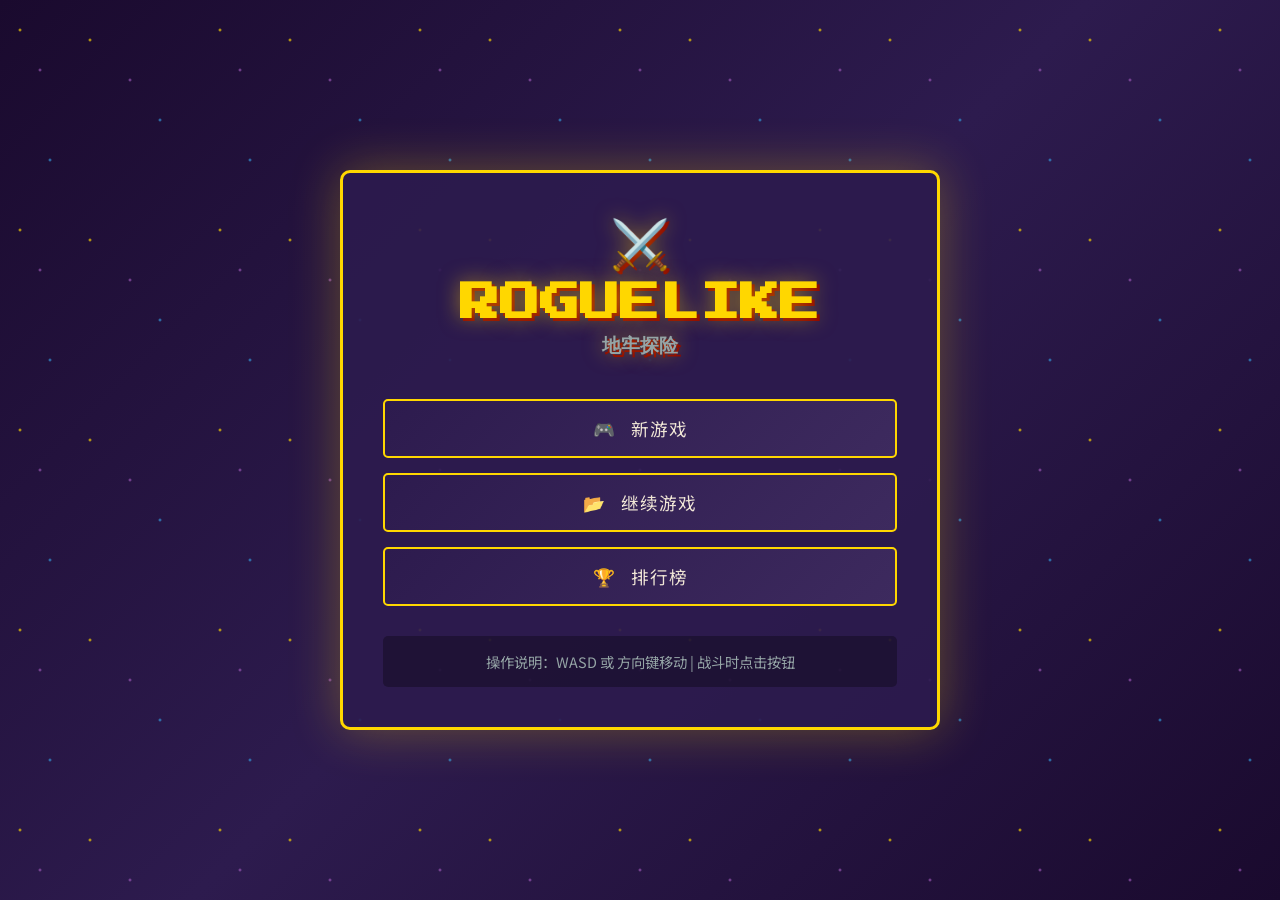
==== commit 16d7d1ea: ".304984940616331:efba4e64558b1a32ca40350ff8021718_6a37eafa0bc5a3fb0d9a5a94.6a380a300bc5a3fb0d9a5e39." ====
--- a/frontend/index.html
+++ b/frontend/index.html
@@ -56,6 +56,19 @@
                     <h3 class="panel-title">🌤️ 当前天气</h3>
                     <div id="weather-grid" class="weather-grid"></div>
                 </div>
+                <div id="difficulty-panel" class="difficulty-panel">
+                    <h3 class="panel-title">⚖️ 难度等级</h3>
+                    <div class="difficulty-name" id="difficulty-name">⚖️ 普通</div>
+                    <div class="bar-container" style="margin: 8px 0;">
+                        <div class="bar difficulty-bar">
+                            <div class="bar-fill" id="difficulty-score-fill" style="width: 33%;"></div>
+                        </div>
+                        <div class="bar-label" style="justify-content: center; margin-top: 4px;">
+                            <span id="difficulty-score-text" style="font-size: 0.85rem;">难度评分: 0</span>
+                        </div>
+                    </div>
+                    <div id="difficulty-stats" class="difficulty-stats"></div>
+                </div>
                 <div class="player-panel">
                     <h3 class="panel-title">🧙 角色状态</h3>
                     <div class="player-stats">
@@ -91,12 +104,26 @@
                     </div>
                     <div class="bar-container">
                         <div class="bar-label">
+                            <span>💙 魔法值</span>
+                            <span id="mp-text">50/50</span>
+                        </div>
+                        <div class="bar mp-bar">
+                            <div class="bar-fill" id="mp-fill"></div>
+                        </div>
+                    </div>
+                    <div class="bar-container">
+                        <div class="bar-label">
                             <span>⭐ 经验值</span>
                             <span id="exp-text">0/100</span>
                         </div>
                         <div class="bar exp-bar">
                             <div class="bar-fill" id="exp-fill"></div>
                         </div>
+                    </div>
+                    <div class="skill-points-container">
+                        <span class="skill-points-label">🌟 技能点: </span>
+                        <span class="skill-points-value" id="skill-points-text">1</span>
+                        <button class="skill-tree-btn" id="open-skill-tree-btn">📚 技能树</button>
                     </div>
                     <div class="attributes">
                         <div class="attr-item">
@@ -108,6 +135,11 @@
                             <span class="attr-icon">🛡️</span>
                             <span class="attr-label">防御</span>
                             <span class="attr-value" id="player-defense">5</span>
+                        </div>
+                        <div class="attr-item">
+                            <span class="attr-icon">🎯</span>
+                            <span class="attr-label">暴击</span>
+                            <span class="attr-value" id="player-crit-chance">0%</span>
                         </div>
                     </div>
                     <div class="equipment-slots">
@@ -131,6 +163,20 @@
             </div>
 
             <div class="center-panel">
+                <div id="minimap-container" class="minimap-container minimap-minimized">
+                    <div class="minimap-header">
+                        <span class="minimap-title">🗺️ 本层地图</span>
+                        <span class="minimap-toggle" id="minimap-toggle">🔍 点击放大</span>
+                    </div>
+                    <div id="minimap" class="minimap"></div>
+                    <div class="minimap-legend">
+                        <span class="legend-item"><span class="legend-dot legend-player"></span>玩家</span>
+                        <span class="legend-item"><span class="legend-dot legend-enemy"></span>怪物</span>
+                        <span class="legend-item"><span class="legend-dot legend-merchant"></span>商人</span>
+                        <span class="legend-item"><span class="legend-dot legend-stairs"></span>楼梯</span>
+                    </div>
+                </div>
+
                 <div id="map-container" class="map-container">
                     <div id="game-map" class="game-map"></div>
                 </div>
@@ -153,7 +199,33 @@
                                 </div>
                             </div>
                         </div>
+                        <div class="combat-player-info">
+                            <div class="combat-player-header">🧙 你的状态</div>
+                            <div class="bar-container combat-bar">
+                                <div class="bar-label">
+                                    <span>❤️ HP</span>
+                                    <span id="combat-hp-text">100/100</span>
+                                </div>
+                                <div class="bar hp-bar">
+                                    <div class="bar-fill" id="combat-hp-fill"></div>
+                                </div>
+                            </div>
+                            <div class="bar-container combat-bar">
+                                <div class="bar-label">
+                                    <span>💙 MP</span>
+                                    <span id="combat-mp-text">50/50</span>
+                                </div>
+                                <div class="bar mp-bar">
+                                    <div class="bar-fill" id="combat-mp-fill"></div>
+                                </div>
+                            </div>
+                            <div id="combat-effects-display" class="combat-effects-display"></div>
+                        </div>
                         <div class="combat-log" id="combat-log"></div>
+                        <div class="combat-skills" id="combat-skills">
+                            <div class="combat-skills-title">🎯 已学技能</div>
+                            <div class="combat-skills-grid" id="combat-skills-grid"></div>
+                        </div>
                         <div class="combat-actions" id="combat-actions">
                             <button class="combat-btn attack-btn" data-action="attack">
                                 <span class="btn-icon">⚔️</span>攻击
@@ -224,6 +296,11 @@
                     <span class="stat-label">角色等级</span>
                     <span class="stat-value" id="final-level">1</span>
                 </div>
+                <div class="final-stat">
+                    <span class="stat-icon">⚖️</span>
+                    <span class="stat-label">最终难度</span>
+                    <span class="stat-value" id="final-difficulty">普通</span>
+                </div>
             </div>
             <div class="medal-display" id="medal-display">🥉</div>
             <div class="gameover-actions">
@@ -298,15 +375,45 @@
         </div>
     </div>
 
+    <div id="minimap-overlay" class="minimap-maximized-overlay"></div>
+
+    <div id="skill-tree-overlay" class="modal hidden">
+        <div class="modal-content skill-tree-modal">
+            <div class="skill-tree-header">
+                <h3 class="modal-title">📚 技能树</h3>
+                <div class="skill-tree-info">
+                    <span>🌟 可用技能点: <span id="skill-tree-points" class="skill-points-highlight">1</span></span>
+                </div>
+                <button class="close-btn" id="close-skill-tree-btn">✕</button>
+            </div>
+            <div class="skill-tree-tabs" id="skill-tree-tabs">
+                <button class="skill-tree-tab active" data-branch="warrior" id="tab-warrior">
+                    <span class="tab-icon">⚔️</span> 战士
+                </button>
+                <button class="skill-tree-tab" data-branch="mage" id="tab-mage">
+                    <span class="tab-icon">🔮</span> 法师
+                </button>
+                <button class="skill-tree-tab" data-branch="assassin" id="tab-assassin">
+                    <span class="tab-icon">🗡️</span> 刺客
+                </button>
+            </div>
+            <div class="skill-tree-branch-desc" id="skill-tree-branch-desc"></div>
+            <div class="skill-tree-content" id="skill-tree-content"></div>
+        </div>
+    </div>
+
     <div id="notification" class="notification hidden"></div>
 
     <script src="js/data.js"></script>
+    <script src="js/skillSystem.js"></script>
     <script src="js/weatherSystem.js"></script>
+    <script src="js/difficultySystem.js"></script>
     <script src="js/mapGenerator.js"></script>
     <script src="js/combatSystem.js"></script>
     <script src="js/characterSystem.js"></script>
     <script src="js/storage.js"></script>
     <script src="js/game.js"></script>
     <script src="js/main.js"></script>
+    <script src="js/test_kill_affixes.js"></script>
 </body>
 </html>
--- a/frontend/css/style.css
+++ b/frontend/css/style.css
@@ -946,6 +946,35 @@
     border-radius: 8px;
     padding: 15px;
     margin-bottom: 10px;
+}
+
+.difficulty-panel {
+    background: rgba(45, 27, 78, 0.9);
+    border: 2px solid var(--accent-gold);
+    border-radius: 8px;
+    padding: 15px;
+    margin-bottom: 10px;
+}
+
+.difficulty-name {
+    font-size: 1.1rem;
+    font-weight: bold;
+    text-align: center;
+    margin: 5px 0;
+    text-shadow: 0 0 10px rgba(0, 0, 0, 0.5);
+}
+
+.difficulty-bar {
+    height: 8px;
+    background: rgba(0, 0, 0, 0.3);
+    border-radius: 4px;
+    overflow: hidden;
+}
+
+.difficulty-stats {
+    margin-top: 8px;
+    padding-top: 8px;
+    border-top: 1px solid rgba(255, 255, 255, 0.1);
 }
 
 .weather-grid {
@@ -1940,3 +1969,713 @@
     color: #2ECC71;
     font-weight: bold;
 }
+
+.minimap-container {
+    position: absolute;
+    top: 10px;
+    right: 10px;
+    z-index: 20;
+    background: rgba(45, 27, 78, 0.95);
+    border: 2px solid var(--accent-gold);
+    border-radius: 8px;
+    box-shadow: 0 4px 20px rgba(0, 0, 0, 0.6), 0 0 15px rgba(255, 215, 0, 0.2);
+    overflow: hidden;
+    transition: all 0.3s ease;
+    cursor: pointer;
+}
+
+.minimap-container.minimap-minimized {
+    width: 200px;
+    padding: 8px;
+}
+
+.minimap-container.minimap-maximized {
+    position: fixed;
+    top: 50%;
+    left: 50%;
+    transform: translate(-50%, -50%);
+    width: auto;
+    max-width: 95vw;
+    max-height: 95vh;
+    padding: 24px;
+    z-index: 2147483647;
+    background: linear-gradient(135deg, rgba(30, 15, 60, 0.98), rgba(50, 25, 90, 0.98));
+    border: 3px solid var(--accent-gold);
+    box-shadow: 0 0 60px rgba(255, 215, 0, 0.5), 0 20px 80px rgba(0, 0, 0, 0.95);
+    overflow: auto;
+    cursor: default;
+}
+
+.minimap-header {
+    display: flex;
+    justify-content: space-between;
+    align-items: center;
+    padding-bottom: 6px;
+    margin-bottom: 6px;
+    border-bottom: 1px solid rgba(255, 215, 0, 0.3);
+    cursor: pointer;
+    user-select: none;
+}
+
+.minimap-title {
+    font-size: 0.85rem;
+    font-weight: bold;
+    color: var(--accent-gold);
+}
+
+.minimap-maximized .minimap-title {
+    font-size: 1.2rem;
+}
+
+.minimap-toggle {
+    font-size: 0.7rem;
+    color: var(--text-secondary);
+    transition: color 0.2s;
+}
+
+.minimap-toggle:hover {
+    color: var(--accent-gold);
+}
+
+.minimap {
+    display: grid;
+    background: #0a0a1a;
+    border-radius: 4px;
+    overflow: hidden;
+    transition: all 0.3s ease;
+}
+
+.minimap-container.minimap-minimized .minimap {
+    gap: 0;
+}
+
+.minimap-container.minimap-maximized .minimap {
+    gap: 1px;
+    background: #050510;
+    padding: 8px;
+    border-radius: 8px;
+    border: 1px solid rgba(255, 215, 0, 0.3);
+    overflow: visible;
+}
+
+.minimap-cell {
+    transition: all 0.1s ease;
+}
+
+.minimap-container.minimap-minimized .minimap-cell {
+    width: 3px;
+    height: 3px;
+    font-size: 0;
+}
+
+.minimap-container.minimap-maximized .minimap-cell {
+    width: 18px;
+    height: 18px;
+    display: flex;
+    align-items: center;
+    justify-content: center;
+    font-size: 13px;
+    font-weight: bold;
+    border-radius: 3px;
+    border: 1px solid rgba(255, 255, 255, 0.05);
+}
+
+.minimap-cell.unexplored {
+    background: #05050f;
+}
+
+.minimap-cell.wall {
+    background: #1a1a2e;
+}
+
+.minimap-cell.wall.explored {
+    background: #4a4a70;
+}
+
+.minimap-cell.floor {
+    background: #05050f;
+}
+
+.minimap-cell.floor.explored {
+    background: #5a5a85;
+}
+
+.minimap-cell.player {
+    background: #FFD700 !important;
+    box-shadow: 0 0 6px #FFD700;
+    z-index: 5;
+    animation: minimapPlayerPulse 1s ease-in-out infinite;
+}
+
+.minimap-container.minimap-maximized .minimap-cell.player {
+    font-size: 14px;
+    background: rgba(255, 215, 0, 0.35) !important;
+    border: 2px solid #FFD700 !important;
+    box-shadow: 0 0 10px #FFD700, inset 0 0 6px rgba(255, 215, 0, 0.5);
+}
+
+@keyframes minimapPlayerPulse {
+    0%, 100% { opacity: 1; }
+    50% { opacity: 0.7; }
+}
+
+.minimap-cell.enemy {
+    background: #e74c3c;
+    z-index: 3;
+}
+
+.minimap-container.minimap-maximized .minimap-cell.enemy {
+    background: rgba(231, 76, 60, 0.5) !important;
+    border: 2px solid #ff4444 !important;
+    color: #ff8888;
+    box-shadow: 0 0 5px rgba(231, 76, 60, 0.4);
+}
+
+.minimap-cell.merchant {
+    background: #F1C40F;
+    z-index: 3;
+}
+
+.minimap-container.minimap-maximized .minimap-cell.merchant {
+    background: rgba(241, 196, 15, 0.5) !important;
+    border: 2px solid #FFD700 !important;
+    color: #fff8dc;
+    box-shadow: 0 0 5px rgba(241, 196, 15, 0.4);
+}
+
+.minimap-cell.stairs {
+    background: #3498db;
+    z-index: 3;
+    animation: minimapStairsGlow 2s ease-in-out infinite;
+}
+
+.minimap-container.minimap-maximized .minimap-cell.stairs {
+    background: rgba(52, 152, 219, 0.5) !important;
+    border: 2px solid #4aa8ff !important;
+    color: #b4d7ff;
+    box-shadow: 0 0 5px rgba(52, 152, 219, 0.4);
+}
+
+@keyframes minimapStairsGlow {
+    0%, 100% { opacity: 1; }
+    50% { opacity: 0.6; }
+}
+
+.minimap-cell.item {
+    background: #f39c12;
+    z-index: 2;
+}
+
+.minimap-container.minimap-maximized .minimap-cell.item {
+    background: rgba(243, 156, 18, 0.5) !important;
+    border: 2px solid #ffb740 !important;
+    color: #ffd59e;
+    box-shadow: 0 0 5px rgba(243, 156, 18, 0.4);
+}
+
+.minimap-legend {
+    display: flex;
+    flex-wrap: wrap;
+    gap: 8px;
+    margin-top: 6px;
+    padding-top: 6px;
+    border-top: 1px solid rgba(255, 215, 0, 0.2);
+    font-size: 0.65rem;
+    color: var(--text-secondary);
+}
+
+.minimap-container.minimap-maximized .minimap-legend {
+    font-size: 0.85rem;
+    gap: 15px;
+    justify-content: center;
+    margin-top: 12px;
+    padding-top: 12px;
+}
+
+.legend-item {
+    display: flex;
+    align-items: center;
+    gap: 3px;
+}
+
+.minimap-container.minimap-maximized .legend-item {
+    gap: 5px;
+}
+
+.legend-dot {
+    display: inline-block;
+    width: 8px;
+    height: 8px;
+    border-radius: 50%;
+}
+
+.minimap-container.minimap-maximized .legend-dot {
+    width: 12px;
+    height: 12px;
+}
+
+.legend-dot.legend-player {
+    background: #FFD700;
+    box-shadow: 0 0 4px #FFD700;
+}
+
+.legend-dot.legend-enemy {
+    background: #e74c3c;
+}
+
+.legend-dot.legend-merchant {
+    background: #F1C40F;
+}
+
+.legend-dot.legend-stairs {
+    background: #3498db;
+}
+
+.minimap-maximized-overlay {
+    position: fixed;
+    top: 0;
+    left: 0;
+    width: 100%;
+    height: 100%;
+    background: rgba(0, 0, 0, 0.85);
+    z-index: 2147483646;
+    display: none;
+    backdrop-filter: blur(4px);
+}
+
+.minimap-maximized-overlay.active {
+    display: block;
+}
+
+:root {
+    --mp-color: #3498DB;
+}
+
+.mp-bar {
+    background: rgba(52, 152, 219, 0.2);
+}
+
+.mp-bar .bar-fill {
+    background: linear-gradient(90deg, #2980B9, #3498DB, #5DADE2);
+    box-shadow: 0 0 10px rgba(52, 152, 219, 0.5);
+}
+
+.skill-points-container {
+    display: flex;
+    align-items: center;
+    justify-content: space-between;
+    padding: 10px 12px;
+    background: linear-gradient(135deg, rgba(155, 89, 182, 0.2), rgba(52, 73, 94, 0.5));
+    border: 1px solid rgba(155, 89, 182, 0.4);
+    border-radius: 8px;
+    margin: 8px 0;
+}
+
+.skill-points-label {
+    color: var(--text-secondary);
+    font-size: 0.9rem;
+}
+
+.skill-points-value {
+    color: #2ECC71;
+    font-weight: bold;
+    font-size: 1.1rem;
+    margin-right: 8px;
+}
+
+.skill-tree-btn {
+    background: linear-gradient(135deg, #9B59B6, #8E44AD);
+    color: white;
+    border: none;
+    padding: 6px 12px;
+    border-radius: 6px;
+    cursor: pointer;
+    font-size: 0.85rem;
+    font-family: inherit;
+    transition: all 0.2s ease;
+    font-weight: bold;
+}
+
+.skill-tree-btn:hover {
+    transform: translateY(-1px);
+    box-shadow: 0 4px 12px rgba(155, 89, 182, 0.5);
+}
+
+.skill-tree-modal {
+    max-width: 800px;
+    width: 95%;
+    max-height: 90vh;
+    overflow: hidden;
+    display: flex;
+    flex-direction: column;
+    padding: 0;
+}
+
+.skill-tree-header {
+    display: flex;
+    align-items: center;
+    gap: 20px;
+    padding: 20px;
+    background: linear-gradient(135deg, rgba(45, 27, 78, 0.95), rgba(61, 42, 94, 0.95));
+    border-bottom: 2px solid var(--accent-gold);
+    position: relative;
+}
+
+.skill-tree-header .modal-title {
+    margin: 0;
+    flex: 1;
+}
+
+.skill-tree-info {
+    font-size: 1.1rem;
+    background: rgba(0, 0, 0, 0.3);
+    padding: 8px 16px;
+    border-radius: 20px;
+    border: 1px solid rgba(255, 215, 0, 0.3);
+}
+
+.skill-points-highlight {
+    font-weight: bold;
+    font-size: 1.2rem;
+    color: #2ECC71;
+    margin: 0 4px;
+}
+
+.skill-tree-tabs {
+    display: flex;
+    background: rgba(0, 0, 0, 0.3);
+    border-bottom: 2px solid rgba(255, 215, 0, 0.3);
+}
+
+.skill-tree-tab {
+    flex: 1;
+    padding: 15px 10px;
+    background: transparent;
+    border: none;
+    border-bottom: 3px solid transparent;
+    color: var(--text-secondary);
+    font-size: 1rem;
+    font-family: inherit;
+    cursor: pointer;
+    transition: all 0.3s ease;
+    font-weight: bold;
+}
+
+.skill-tree-tab:hover {
+    background: rgba(255, 255, 255, 0.05);
+    color: var(--text-primary);
+}
+
+.skill-tree-tab.active {
+    background: rgba(255, 255, 255, 0.05);
+    color: var(--accent-gold);
+    border-bottom-color: var(--accent-gold);
+}
+
+.tab-icon {
+    margin-right: 6px;
+    font-size: 1.2rem;
+}
+
+.skill-tree-branch-desc {
+    display: flex;
+    align-items: center;
+    gap: 15px;
+    padding: 15px 20px;
+    background: rgba(0, 0, 0, 0.2);
+    border-bottom: 1px solid rgba(255, 255, 255, 0.1);
+}
+
+.branch-desc-icon {
+    font-size: 2.5rem;
+}
+
+.branch-desc-name {
+    font-size: 1.3rem;
+    font-weight: bold;
+    margin-bottom: 4px;
+}
+
+.branch-desc-detail {
+    color: var(--text-secondary);
+    font-size: 0.9rem;
+}
+
+.skill-tree-content {
+    flex: 1;
+    overflow-y: auto;
+    padding: 20px;
+    background: rgba(26, 10, 46, 0.95);
+}
+
+.skill-tier {
+    margin-bottom: 25px;
+}
+
+.skill-tier-title {
+    font-size: 1.1rem;
+    font-weight: bold;
+    margin-bottom: 12px;
+    padding-bottom: 6px;
+    border-bottom: 2px dashed rgba(255, 255, 255, 0.1);
+}
+
+.skill-tier-grid {
+    display: grid;
+    grid-template-columns: repeat(auto-fill, minmax(220px, 1fr));
+    gap: 12px;
+}
+
+.skill-card {
+    background: rgba(45, 27, 78, 0.8);
+    border: 2px solid #666;
+    border-radius: 8px;
+    padding: 12px;
+    transition: all 0.3s ease;
+}
+
+.skill-card:hover:not(.skill-locked) {
+    transform: translateY(-2px);
+    box-shadow: 0 4px 15px rgba(0, 0, 0, 0.3);
+}
+
+.skill-card.skill-learned {
+    background: linear-gradient(135deg, rgba(46, 204, 113, 0.1), rgba(45, 27, 78, 0.8));
+}
+
+.skill-card.skill-locked {
+    opacity: 0.5;
+    filter: grayscale(0.5);
+}
+
+.skill-card.skill-no-points {
+    opacity: 0.7;
+}
+
+.skill-card-header {
+    display: flex;
+    align-items: flex-start;
+    gap: 10px;
+    margin-bottom: 10px;
+}
+
+.skill-icon {
+    font-size: 2rem;
+    min-width: 40px;
+    text-align: center;
+}
+
+.skill-info {
+    flex: 1;
+}
+
+.skill-name {
+    font-weight: bold;
+    font-size: 1rem;
+    margin-bottom: 4px;
+}
+
+.skill-mp-cost {
+    font-size: 0.8rem;
+    color: #3498DB;
+}
+
+.skill-learned-tag {
+    background: rgba(46, 204, 113, 0.3);
+    color: #2ECC71;
+    padding: 3px 8px;
+    border-radius: 10px;
+    font-size: 0.75rem;
+    font-weight: bold;
+}
+
+.skill-description {
+    color: var(--text-secondary);
+    font-size: 0.85rem;
+    line-height: 1.4;
+    margin-bottom: 10px;
+    padding: 8px;
+    background: rgba(0, 0, 0, 0.2);
+    border-radius: 4px;
+}
+
+.skill-prereq {
+    font-size: 0.8rem;
+    color: #E74C3C;
+    margin-bottom: 8px;
+}
+
+.skill-actions {
+    text-align: center;
+}
+
+.learn-btn {
+    background: #9B59B6;
+    color: white;
+    border: none;
+    padding: 8px 16px;
+    border-radius: 6px;
+    cursor: pointer;
+    font-size: 0.85rem;
+    font-family: inherit;
+    font-weight: bold;
+    transition: all 0.2s ease;
+    width: 100%;
+}
+
+.learn-btn:hover:not(.disabled):not(:disabled) {
+    transform: translateY(-1px);
+    box-shadow: 0 4px 12px rgba(155, 89, 182, 0.4);
+}
+
+.learn-btn.disabled,
+.learn-btn:disabled {
+    opacity: 0.5;
+    cursor: not-allowed;
+    background: #555 !important;
+}
+
+.learned-btn {
+    background: rgba(46, 204, 113, 0.2);
+    color: #2ECC71;
+    border: 1px solid #2ECC71;
+    padding: 8px 16px;
+    border-radius: 6px;
+    font-size: 0.85rem;
+    font-family: inherit;
+    font-weight: bold;
+    width: 100%;
+    cursor: default;
+}
+
+.combat-player-info {
+    background: rgba(45, 27, 78, 0.6);
+    border: 1px solid rgba(255, 215, 0, 0.2);
+    border-radius: 8px;
+    padding: 10px 12px;
+    margin-bottom: 10px;
+}
+
+.combat-player-header {
+    font-size: 0.9rem;
+    color: var(--accent-gold);
+    margin-bottom: 6px;
+    font-weight: bold;
+}
+
+.combat-bar {
+    margin-bottom: 6px !important;
+}
+
+.combat-bar:last-child {
+    margin-bottom: 0 !important;
+}
+
+.combat-effects-display {
+    display: flex;
+    flex-wrap: wrap;
+    gap: 6px;
+    margin-top: 8px;
+}
+
+.combat-effect-item {
+    background: rgba(0, 0, 0, 0.3);
+    padding: 4px 10px;
+    border-radius: 12px;
+    font-size: 0.75rem;
+    border: 1px solid rgba(255, 255, 255, 0.1);
+}
+
+.combat-effect-item.effect-shield {
+    color: #3498DB;
+    border-color: rgba(52, 152, 219, 0.5);
+    background: rgba(52, 152, 219, 0.15);
+}
+
+.combat-effect-item.effect-buff {
+    color: #F1C40F;
+    border-color: rgba(241, 196, 15, 0.5);
+    background: rgba(241, 196, 15, 0.15);
+}
+
+.combat-effect-item.effect-dodge {
+    color: #1ABC9C;
+    border-color: rgba(26, 188, 156, 0.5);
+    background: rgba(26, 188, 156, 0.15);
+}
+
+.combat-effect-item.effect-dot {
+    color: #9B59B6;
+    border-color: rgba(155, 89, 182, 0.5);
+    background: rgba(155, 89, 182, 0.15);
+}
+
+.combat-effect-item.effect-stun {
+    color: #E67E22;
+    border-color: rgba(230, 126, 34, 0.5);
+    background: rgba(230, 126, 34, 0.15);
+}
+
+.combat-skills {
+    background: rgba(0, 0, 0, 0.2);
+    border-radius: 8px;
+    padding: 10px;
+    margin-bottom: 10px;
+}
+
+.combat-skills-title {
+    font-size: 0.85rem;
+    color: var(--text-secondary);
+    margin-bottom: 8px;
+    font-weight: bold;
+}
+
+.combat-skills-grid {
+    display: grid;
+    grid-template-columns: repeat(auto-fill, minmax(110px, 1fr));
+    gap: 8px;
+}
+
+.combat-skill-btn {
+    background: rgba(45, 27, 78, 0.8);
+    border: 2px solid;
+    border-radius: 6px;
+    padding: 8px 6px;
+    cursor: pointer;
+    transition: all 0.2s ease;
+    font-family: inherit;
+    text-align: center;
+}
+
+.combat-skill-btn:hover:not(.skill-btn-disabled) {
+    transform: translateY(-2px);
+    box-shadow: 0 4px 12px rgba(0, 0, 0, 0.3);
+    background: rgba(61, 42, 94, 0.9);
+}
+
+.combat-skill-btn.skill-btn-disabled {
+    opacity: 0.4;
+    cursor: not-allowed;
+    filter: grayscale(0.5);
+}
+
+.skill-btn-icon {
+    font-size: 1.5rem;
+    margin-bottom: 4px;
+}
+
+.skill-btn-name {
+    font-size: 0.75rem;
+    font-weight: bold;
+    margin-bottom: 4px;
+}
+
+.skill-btn-mp {
+    font-size: 0.7rem;
+    opacity: 0.9;
+}
+
+.combat-container {
+    max-height: 90vh !important;
+    overflow-y: auto !important;
+}
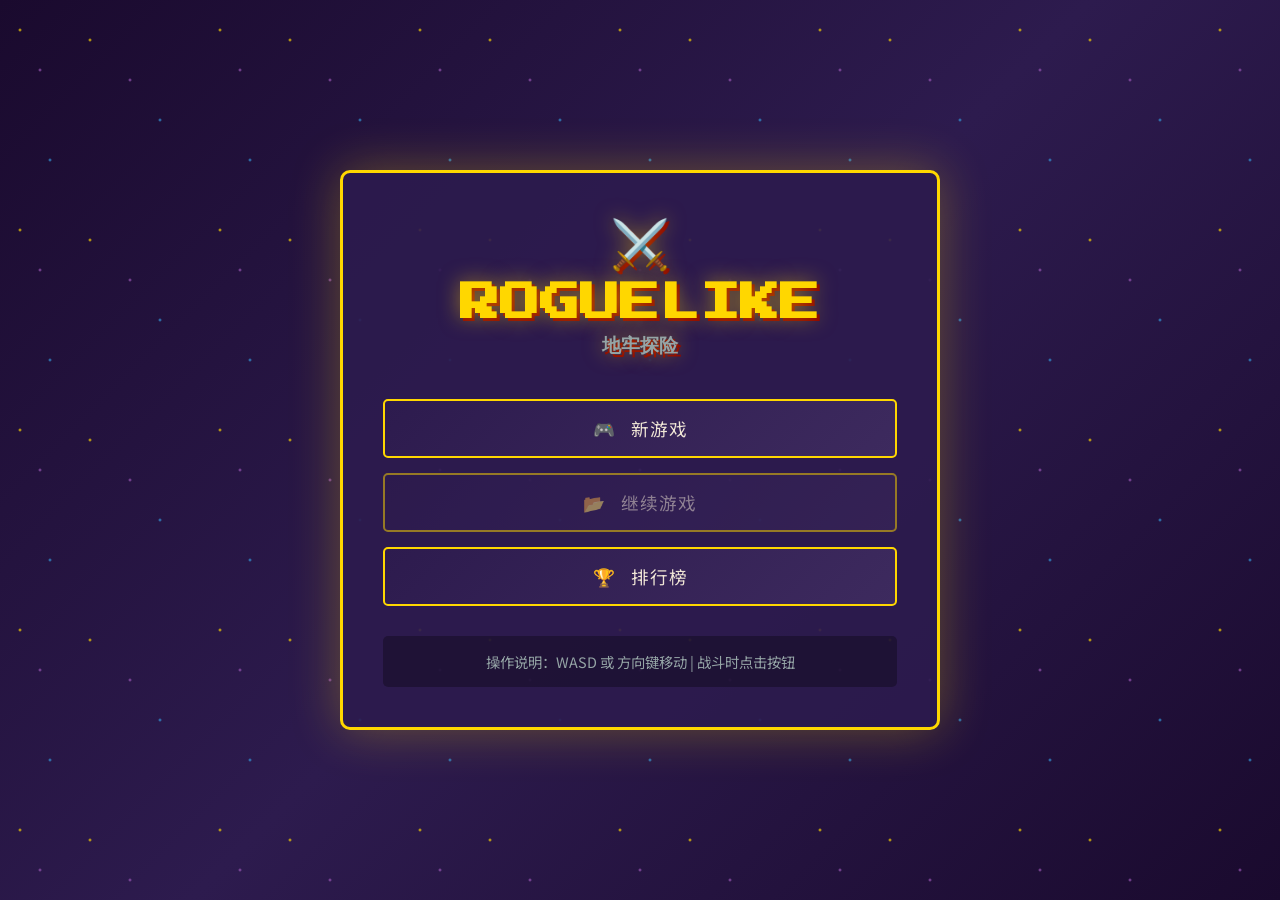
==== commit 08824a2d: ".304984940616331:8b3f48aa1d6d80e084bd09d28f1c15c4_6a380fd30bc5a3fb0d9a5fe7.6a38a9390bc5a3fb0d9a60e5." ====
--- a/frontend/index.html
+++ b/frontend/index.html
@@ -246,7 +246,19 @@
 
             <div class="right-panel">
                 <div class="inventory-panel">
-                    <h3 class="panel-title">🎒 背包</h3>
+                    <div class="inventory-header">
+                        <h3 class="panel-title">🎒 背包</h3>
+                        <div class="inventory-actions">
+                            <button class="inventory-sort-btn" id="sort-inventory-btn" title="一键整理">📦 整理</button>
+                        </div>
+                    </div>
+                    <div class="inventory-filters" id="inventory-filters">
+                        <button class="inventory-filter-btn active" data-filter="all">全部</button>
+                        <button class="inventory-filter-btn" data-filter="equipment">装备</button>
+                        <button class="inventory-filter-btn" data-filter="consumable">消耗品</button>
+                        <button class="inventory-filter-btn" data-filter="material">素材</button>
+                    </div>
+                    <div class="inventory-summary" id="inventory-summary"></div>
                     <div id="inventory-grid" class="inventory-grid"></div>
                 </div>
                 <div class="quest-panel">
@@ -322,6 +334,13 @@
                 <span class="modal-item-rarity" id="modal-item-rarity">普通</span>
             </div>
             <div class="modal-item-stats" id="modal-item-stats"></div>
+            <div class="quantity-selector hidden" id="item-quantity-selector">
+                <span class="quantity-label">数量:</span>
+                <button class="quantity-btn" id="item-qty-minus">-</button>
+                <span class="quantity-value" id="item-qty-value">1</span>
+                <button class="quantity-btn" id="item-qty-plus">+</button>
+                <span class="quantity-max" id="item-qty-max">/ 99</span>
+            </div>
             <div class="modal-actions">
                 <button class="modal-btn" id="equip-btn">装备</button>
                 <button class="modal-btn hidden" id="use-btn">使用</button>
@@ -366,6 +385,13 @@
                 <span class="modal-item-rarity" id="shop-item-rarity">普通</span>
             </div>
             <div class="shop-item-price" id="shop-item-price">💰 50</div>
+            <div class="quantity-selector hidden" id="shop-quantity-selector">
+                <span class="quantity-label">数量:</span>
+                <button class="quantity-btn" id="shop-qty-minus">-</button>
+                <span class="quantity-value" id="shop-qty-value">1</span>
+                <button class="quantity-btn" id="shop-qty-plus">+</button>
+                <span class="quantity-max" id="shop-qty-max">/ 99</span>
+            </div>
             <div class="modal-item-stats" id="shop-item-stats"></div>
             <div class="shop-item-desc" id="shop-item-desc"></div>
             <div class="modal-actions">
--- a/frontend/css/style.css
+++ b/frontend/css/style.css
@@ -499,6 +499,158 @@
 .inventory-slot.rarity-legendary { 
     border-color: var(--rarity-legendary);
     box-shadow: 0 0 10px rgba(241, 196, 15, 0.5);
+}
+
+.inventory-slot.empty {
+    cursor: default;
+}
+
+.inventory-slot.empty:hover {
+    transform: none;
+    border-color: var(--text-secondary);
+}
+
+.inventory-header {
+    display: flex;
+    justify-content: space-between;
+    align-items: center;
+    margin-bottom: 10px;
+}
+
+.inventory-actions {
+    display: flex;
+    gap: 5px;
+}
+
+.inventory-sort-btn {
+    background: var(--bg-tertiary);
+    border: 1px solid var(--accent-gold);
+    color: var(--accent-gold);
+    padding: 5px 10px;
+    font-size: 0.8rem;
+    border-radius: 4px;
+    cursor: pointer;
+    transition: all 0.2s ease;
+}
+
+.inventory-sort-btn:hover {
+    background: var(--accent-gold);
+    color: var(--bg-primary);
+}
+
+.inventory-filters {
+    display: flex;
+    gap: 5px;
+    margin-bottom: 10px;
+}
+
+.inventory-filter-btn {
+    flex: 1;
+    background: var(--bg-tertiary);
+    border: 1px solid var(--border-color);
+    color: var(--text-secondary);
+    padding: 5px 8px;
+    font-size: 0.8rem;
+    border-radius: 4px;
+    cursor: pointer;
+    transition: all 0.2s ease;
+}
+
+.inventory-filter-btn:hover {
+    border-color: var(--accent-gold);
+    color: var(--accent-gold);
+}
+
+.inventory-filter-btn.active {
+    background: var(--accent-gold);
+    border-color: var(--accent-gold);
+    color: var(--bg-primary);
+}
+
+.inventory-summary {
+    display: flex;
+    gap: 10px;
+    justify-content: center;
+    margin-bottom: 10px;
+    padding: 5px;
+    background: rgba(0, 0, 0, 0.2);
+    border-radius: 4px;
+    font-size: 0.85rem;
+}
+
+.summary-item {
+    color: var(--text-secondary);
+}
+
+.summary-item.total {
+    color: var(--accent-gold);
+    font-weight: bold;
+}
+
+.item-quantity {
+    position: absolute;
+    bottom: 2px;
+    right: 4px;
+    font-size: 0.7rem;
+    color: var(--accent-gold);
+    background: rgba(0, 0, 0, 0.8);
+    padding: 1px 4px;
+    border-radius: 3px;
+    font-weight: bold;
+}
+
+.quantity-selector {
+    display: flex;
+    align-items: center;
+    justify-content: center;
+    gap: 10px;
+    margin: 15px 0;
+    padding: 10px;
+    background: rgba(0, 0, 0, 0.2);
+    border-radius: 8px;
+}
+
+.quantity-label {
+    color: var(--text-secondary);
+    font-size: 0.9rem;
+}
+
+.quantity-btn {
+    width: 30px;
+    height: 30px;
+    background: var(--bg-tertiary);
+    border: 1px solid var(--accent-gold);
+    color: var(--accent-gold);
+    font-size: 1.1rem;
+    border-radius: 4px;
+    cursor: pointer;
+    transition: all 0.2s ease;
+    display: flex;
+    align-items: center;
+    justify-content: center;
+}
+
+.quantity-btn:hover {
+    background: var(--accent-gold);
+    color: var(--bg-primary);
+}
+
+.quantity-btn:disabled {
+    opacity: 0.5;
+    cursor: not-allowed;
+}
+
+.quantity-value {
+    font-size: 1.2rem;
+    font-weight: bold;
+    color: var(--accent-gold);
+    min-width: 40px;
+    text-align: center;
+}
+
+.quantity-max {
+    color: var(--text-secondary);
+    font-size: 0.9rem;
 }
 
 .game-log {
@@ -1637,6 +1789,19 @@
 .merchant-item-icon {
     font-size: 2.5rem;
     margin-bottom: 8px;
+    position: relative;
+}
+
+.merchant-item-icon .item-quantity {
+    position: absolute;
+    bottom: -8px;
+    right: -8px;
+    font-size: 0.7rem;
+    color: var(--accent-gold);
+    background: rgba(0, 0, 0, 0.8);
+    padding: 2px 6px;
+    border-radius: 3px;
+    font-weight: bold;
 }
 
 .merchant-item-name {
